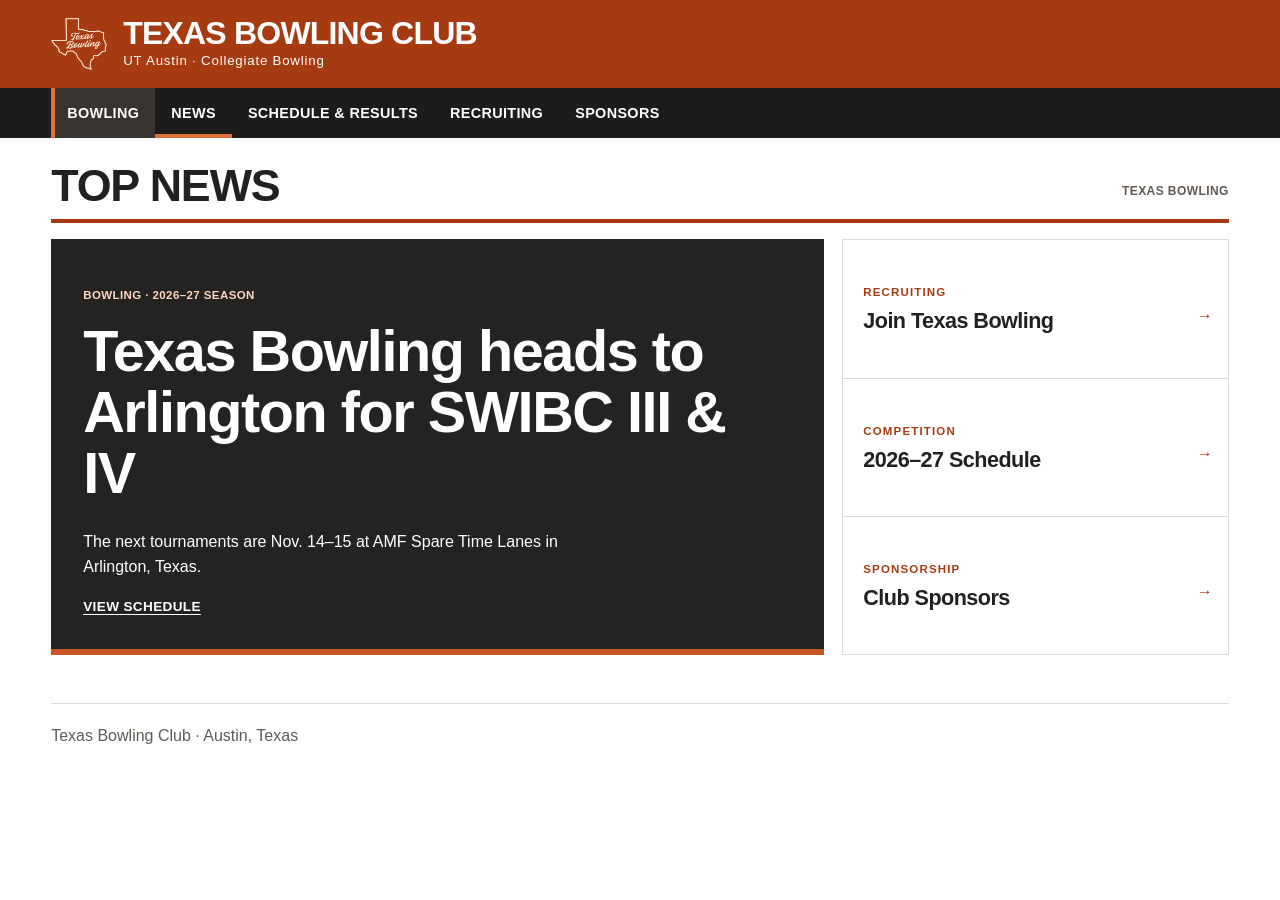
==== news.html @ fc5d1754 "Add files via upload" ====
<!doctype html>
<html lang="en">
<meta charset="utf-8">
<meta name="viewport" content="width=device-width,initial-scale=1">
<title>News | Texas Bowling Club</title>
<meta name="description" content="Meet the Texas Bowling Club at UT Austin and follow its first collegiate season.">
<link rel="stylesheet" href="athletics.css">
<header class="masthead"><div class="shell brand"><img src="logo-mark.webp" alt=""><div><strong>Texas Bowling Club</strong><span>UT Austin · Collegiate Bowling</span></div></div></header>
<div class="nav-band"><nav class="shell" aria-label="Main"><a class="sport" href="index.html">Bowling</a><a href="news.html" aria-current="page">News</a><a href="schedule.html">Schedule &amp; Results</a><a href="recruiting.html">Recruiting</a><a href="sponsors.html">Sponsors</a></nav></div>
<main class="shell content">
<section id="news" aria-labelledby="news-title"><div class="section-title"><h1 id="news-title">Top News</h1><span>Texas Bowling</span></div>
<div class="news-grid"><article class="feature"><p class="eyebrow">Bowling · 2026–27 Season</p><h2>Texas Bowling heads to Arlington for SWIBC III &amp; IV</h2><p>The next tournaments are Nov. 14–15 at AMF Spare Time Lanes in Arlington, Texas.</p><a href="schedule.html">View Schedule</a></article>
<aside class="updates" aria-label="Club updates"><a href="recruiting.html"><small>RECRUITING</small><b>Join Texas Bowling</b><span>→</span></a><a href="schedule.html"><small>COMPETITION</small><b>2026–27 Schedule</b><span>→</span></a><a href="sponsors.html"><small>SPONSORSHIP</small><b>Club Sponsors</b><span>→</span></a></aside></div></section>
</main><footer class="shell">Texas Bowling Club · Austin, Texas</footer>
</html>
---- athletics.css ----
:root{--orange:#a63a11;--dark:#1d1c1b;--ink:#232120;--line:#dedbd8;--paper:#fff;--muted:#625a54}
*{box-sizing:border-box}
html{scroll-padding-top:1rem}
body{margin:0;background:var(--paper);color:var(--ink);font:1rem/1.5 Arial,Helvetica,sans-serif}
.shell{width:min(1280px,92%);margin:auto}
a{color:inherit;text-underline-offset:.25em}
a:focus-visible{outline:3px solid #2375ab;outline-offset:3px}
.masthead{background:var(--orange);color:white}
.brand{display:flex;align-items:center;gap:16px;padding:16px 0}
.brand img{width:56px;height:56px;object-fit:contain}
.brand strong,.brand span{display:block}
.brand strong,.sport,h1,h2,.section-title span,.scores>strong{font-weight:900;text-transform:uppercase}
.brand strong{font-size:clamp(1.2rem,3vw,2rem);line-height:1.1}
.brand span{font-size:.83rem;letter-spacing:.06em}
.nav-band{background:var(--dark);color:white}
.nav-band nav{display:flex;align-items:stretch;flex-wrap:wrap}
.nav-band a{padding:14px 16px;text-decoration:none;font-weight:700}
.nav-band a:hover,.nav-band a:focus-visible{background:#45413d}
.nav-band .sport{background:#393430;border-left:4px solid #dc713d;padding-left:12px}
.scoreboard{background:#f4f2ef;border-bottom:1px solid var(--line)}
.scores{display:grid;grid-template-columns:180px repeat(3,minmax(0,1fr))}
.scores>*{padding:14px 18px;border-left:1px solid var(--line)}
.scores>strong{display:flex;align-items:center;color:var(--orange)}
.scores a,.updates a{text-decoration:none}
.scores small,.scores b,.scores span,.updates small,.updates b{display:block}
small,.eyebrow{letter-spacing:.1em;font-size:.72rem;font-weight:800}
.scores span{color:var(--muted);font-size:.85rem}
.content{padding:24px 0 48px}
.section-title{display:flex;justify-content:space-between;align-items:center;gap:12px;border-bottom:4px solid var(--orange);margin-bottom:16px}
h1,h2{line-height:1.05;margin:0 0 10px}
.section-title span{color:var(--muted);font-size:.75rem;letter-spacing:.13em}
.news-grid{display:grid;grid-template-columns:2fr 1fr;gap:18px}
.feature{display:flex;flex-direction:column;align-items:flex-start;justify-content:flex-end;min-height:390px;padding:clamp(24px,5vw,64px);background:linear-gradient(120deg,#20201f 20%,#4d2d21 72%,#743618);color:white;border-bottom:6px solid #c85526}
.feature h2{font-size:clamp(3rem,8vw,7rem);letter-spacing:-.065em;line-height:.88}
.feature p{max-width:39ch}
.feature a{font-weight:800}
.eyebrow{text-transform:uppercase;color:#ffd6bf}
.updates{display:grid;grid-template-rows:repeat(3,1fr);border:1px solid var(--line)}
.updates a{position:relative;display:grid;align-content:center;gap:6px;padding:20px 42px 20px 20px}
.updates a+a{border-top:1px solid var(--line)}
.updates a:hover,.scores a:hover,.quicklinks a:hover{background:#f1eae4}
.updates small,.tag{color:var(--orange);font-weight:800;text-transform:uppercase;letter-spacing:.1em}
.updates b{font-size:clamp(1.1rem,2.2vw,1.55rem);line-height:1.15}
.updates span{position:absolute;right:15px;top:46%;color:var(--orange)}
.quicklinks,.grid{display:grid;grid-template-columns:repeat(3,minmax(0,1fr));gap:12px}
.quicklinks{margin:18px 0 34px}
.quicklinks a,.card{border:1px solid var(--line);padding:16px}
.quicklinks a{font-weight:800}
.panel{border-top:3px solid var(--orange);padding:24px 0}
.panel h2{font-size:clamp(1.6rem,4vw,2.6rem)}
.panel>p{max-width:75ch}
.card h3{margin:0}
footer{padding:20px 0;border-top:1px solid var(--line);color:var(--muted)}
@media(max-width:720px){.news-grid{grid-template-columns:1fr}.feature{min-height:300px}.scores{grid-template-columns:repeat(2,minmax(0,1fr))}.scores>strong{grid-column:1/-1;padding-bottom:0;border:0}.nav-band a{padding:10px}.quicklinks,.grid{grid-template-columns:1fr}}

.event{display:grid;grid-template-columns:minmax(125px,1fr) 3fr auto;gap:16px;align-items:center;border-bottom:1px solid var(--line);padding:16px 0}
.event h3,.event p{margin:0}
@media(max-width:520px){.event{grid-template-columns:1fr;gap:4px}}
.nav-band a[aria-current="page"]{box-shadow:inset 0 -4px #dc713d}
.schedule-group{margin-top:28px}
.schedule-group h2{font-size:clamp(1.25rem,3vw,1.75rem)}

/* Consistent athletics typography across the club pages. */
body{font-family:Arial,Helvetica,sans-serif;font-size:16px;line-height:1.55}
h1,h2,h3,.brand strong,.nav-band a,.updates b{
 font-family:"Arial Narrow","Helvetica Neue",Arial,sans-serif;
 font-stretch:condensed;
 font-weight:800;
 letter-spacing:-.025em;
}
h1{font-size:clamp(1.9rem,4vw,2.8rem)}
h2{font-size:clamp(1.5rem,3vw,2.2rem)}
h3{font-size:1.2rem;line-height:1.25}
.nav-band a{font-size:.9rem;letter-spacing:.025em;text-transform:uppercase}
.feature h2{font-size:clamp(2rem,4.5vw,3.8rem);line-height:1.06;letter-spacing:-.025em;text-transform:none;max-width:22ch}
.feature p{max-width:58ch;margin:16px 0}
.feature{padding:32px;min-height:360px;background:#252321}
.feature a,.quicklinks a{font-size:.85rem;text-transform:uppercase;letter-spacing:.025em}
small,.eyebrow,.tag,.section-title span{letter-spacing:.035em}
.updates b{font-size:1.35rem;line-height:1.2}
.panel>h1{margin-bottom:20px}
.card h3{font-size:1.1rem;text-transform:uppercase}
.event h3{font-size:1.15rem;letter-spacing:0}
.event p{font-size:.93rem;color:var(--muted)}
@media(max-width:720px){.feature{padding:24px;min-height:300px}}
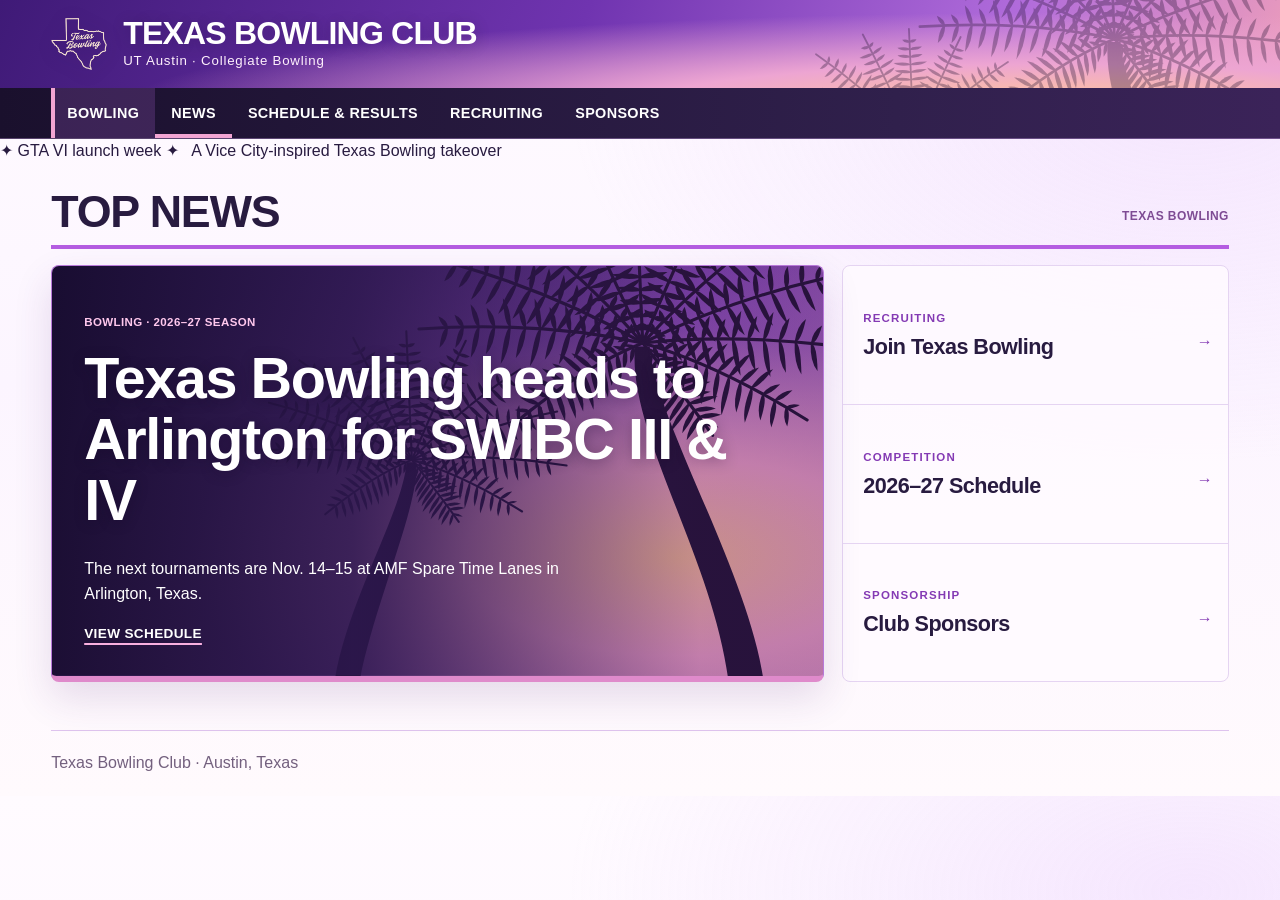
==== commit b5d0f1ef: "Apply GTA VI-inspired purple sunset theme across club website" ====
--- a/news.html
+++ b/news.html
@@ -5,8 +5,10 @@
 <title>News | Texas Bowling Club</title>
 <meta name="description" content="Meet the Texas Bowling Club at UT Austin and follow its first collegiate season.">
 <link rel="stylesheet" href="athletics.css">
+<link rel="stylesheet" href="gta6-theme.css">
 <header class="masthead"><div class="shell brand"><img src="logo-mark.webp" alt=""><div><strong>Texas Bowling Club</strong><span>UT Austin · Collegiate Bowling</span></div></div></header>
 <div class="nav-band"><nav class="shell" aria-label="Main"><a class="sport" href="index.html">Bowling</a><a href="news.html" aria-current="page">News</a><a href="schedule.html">Schedule &amp; Results</a><a href="recruiting.html">Recruiting</a><a href="sponsors.html">Sponsors</a></nav></div>
+<div class="launch-strip" role="note"><span>✦ GTA VI launch week ✦</span> &nbsp; A Vice City-inspired Texas Bowling takeover</div>
 <main class="shell content">
 <section id="news" aria-labelledby="news-title"><div class="section-title"><h1 id="news-title">Top News</h1><span>Texas Bowling</span></div>
 <div class="news-grid"><article class="feature"><p class="eyebrow">Bowling · 2026–27 Season</p><h2>Texas Bowling heads to Arlington for SWIBC III &amp; IV</h2><p>The next tournaments are Nov. 14–15 at AMF Spare Time Lanes in Arlington, Texas.</p><a href="schedule.html">View Schedule</a></article>
--- a/gta6-theme.css
+++ b/gta6-theme.css
@@ -0,0 +1,194 @@
+/*
+ * TEXAS BOWLING CLUB — GTA VI LAUNCH-WEEK THEME
+ * Self-contained, reversible CSS override for athletics.css.
+ * Inspired by a tropical violet-pink sunset; original palm silhouettes.
+ *
+ * INSTALL: Add this AFTER athletics.css in <head> on each HTML page:
+ *   <link rel="stylesheet" href="gta6-theme.css">
+ *
+ * UNINSTALL: Remove that <link> tag; your original design returns.
+ * No JavaScript, external images, or third-party assets required.
+ */
+
+:root {
+  /* Override colors used by the existing athletics.css file */
+  --orange: #8c44d9;
+  --dark: #201334;
+  --ink: #281b40;
+  --line: #e5d4f2;
+  --paper: #fffafd;
+  --muted: #675a78;
+
+  /* Theme accents */
+  --vice-violet: #672bb5;
+  --vice-purple: #9b5ae6;
+  --vice-orchid: #c586ef;
+  --vice-pink: #f2a5d3;
+  --vice-peach: #ffc093;
+  --vice-night: #1b1032;
+  --palm-art: url("data:image/svg+xml,%3Csvg%20xmlns%3D%22http%3A%2F%2Fwww.w3.org%2F2000%2Fsvg%22%20viewBox%3D%220%200%201200%20650%22%20aria-hidden%3D%22true%22%3E%0A%3Cpath%20d%3D%22M1054.0%20678.0%20C1043.0%20485.0%20905.0%20295.0%20917.0%20165.0%20L938.0%20165.0%20C945.0%20276.0%201100.0%20520.0%201104.0%20678.0%20Z%22%20fill%3D%22%2321102f%22%2F%3E%3Cpath%20d%3D%22M928.0%20160.0%20Q780.8%20128.4%20608.0%20140.0%22%20stroke%3D%22%2321102f%22%20stroke-width%3D%224.5%22%20stroke-linecap%3D%22round%22%20fill%3D%22none%22%2F%3E%3Cpath%20d%3D%22M908.0%20155.9%20Q905.4%20168.3%20892.8%20172.0%20Q899.2%20154.2%20908.0%20155.9%20Z%22%20fill%3D%22%2321102f%22%2F%3E%3Cpath%20d%3D%22M908.0%20155.9%20Q908.7%20151.2%20897.6%20146.9%20Q899.2%20154.2%20908.0%20155.9%20Z%22%20fill%3D%22%2321102f%22%2F%3E%3Cpath%20d%3D%22M887.7%20152.2%20Q884.4%20169.9%20871.5%20176.4%20Q878.9%20150.7%20887.7%20152.2%20Z%22%20fill%3D%22%2321102f%22%2F%3E%3Cpath%20d%3D%22M887.7%20152.2%20Q889.1%20142.2%20878.4%20135.7%20Q878.9%20150.7%20887.7%20152.2%20Z%22%20fill%3D%22%2321102f%22%2F%3E%3Cpath%20d%3D%22M867.3%20149.0%20Q863.2%20173.2%20849.9%20183.1%20Q858.4%20147.6%20867.3%20149.0%20Z%22%20fill%3D%22%2321102f%22%2F%3E%3Cpath%20d%3D%22M867.3%20149.0%20Q869.3%20132.4%20858.9%20123.0%20Q858.4%20147.6%20867.3%20149.0%20Z%22%20fill%3D%22%2321102f%22%2F%3E%3Cpath%20d%3D%22M846.6%20146.1%20Q842.8%20171.6%20829.5%20182.3%20Q837.6%20144.9%20846.6%20146.1%20Z%22%20fill%3D%22%2321102f%22%2F%3E%3Cpath%20d%3D%22M846.6%20146.1%20Q848.4%20128.3%20837.8%20118.5%20Q837.6%20144.9%20846.6%20146.1%20Z%22%20fill%3D%22%2321102f%22%2F%3E%3Cpath%20d%3D%22M825.6%20143.6%20Q821.5%20176.2%20808.1%20190.5%20Q816.7%20142.6%20825.6%20143.6%20Z%22%20fill%3D%22%2321102f%22%2F%3E%3Cpath%20d%3D%22M825.6%20143.6%20Q827.8%20118.7%20817.3%20105.9%20Q816.7%20142.6%20825.6%20143.6%20Z%22%20fill%3D%22%2321102f%22%2F%3E%3Cpath%20d%3D%22M804.4%20141.5%20Q801.2%20171.0%20788.1%20184.0%20Q795.5%20140.7%20804.4%20141.5%20Z%22%20fill%3D%22%2321102f%22%2F%3E%3Cpath%20d%3D%22M804.4%20141.5%20Q805.7%20119.8%20794.9%20108.7%20Q795.5%20140.7%20804.4%20141.5%20Z%22%20fill%3D%22%2321102f%22%2F%3E%3Cpath%20d%3D%22M783.0%20139.8%20Q779.7%20176.5%20766.7%20193.1%20Q774.1%20139.1%20783.0%20139.8%20Z%22%20fill%3D%22%2321102f%22%2F%3E%3Cpath%20d%3D%22M783.0%20139.8%20Q784.3%20110.9%20773.4%2096.6%20Q774.1%20139.1%20783.0%20139.8%20Z%22%20fill%3D%22%2321102f%22%2F%3E%3Cpath%20d%3D%22M761.4%20138.5%20Q759.1%20168.2%20746.5%20181.8%20Q752.4%20138.0%20761.4%20138.5%20Z%22%20fill%3D%22%2321102f%22%2F%3E%3Cpath%20d%3D%22M761.4%20138.5%20Q761.7%20116.6%20750.3%20105.8%20Q752.4%20138.0%20761.4%20138.5%20Z%22%20fill%3D%22%2321102f%22%2F%3E%3Cpath%20d%3D%22M739.5%20137.5%20Q737.5%20173.4%20725.0%20190.1%20Q730.5%20137.2%20739.5%20137.5%20Z%22%20fill%3D%22%2321102f%22%2F%3E%3Cpath%20d%3D%22M739.5%20137.5%20Q739.6%20109.6%20728.1%2096.2%20Q730.5%20137.2%20739.5%20137.5%20Z%22%20fill%3D%22%2321102f%22%2F%3E%3Cpath%20d%3D%22M717.4%20137.0%20Q716.1%20163.6%20703.9%20176.1%20Q708.4%20136.9%20717.4%20137.0%20Z%22%20fill%3D%22%2321102f%22%2F%3E%3Cpath%20d%3D%22M717.4%20137.0%20Q716.7%20118.4%20704.9%20109.6%20Q708.4%20136.9%20717.4%20137.0%20Z%22%20fill%3D%22%2321102f%22%2F%3E%3Cpath%20d%3D%22M695.0%20136.9%20Q694.1%20166.8%20682.2%20181.1%20Q686.0%20136.9%20695.0%20136.9%20Z%22%20fill%3D%22%2321102f%22%2F%3E%3Cpath%20d%3D%22M695.0%20136.9%20Q694.0%20115.0%20681.9%20104.8%20Q686.0%20136.9%20695.0%20136.9%20Z%22%20fill%3D%22%2321102f%22%2F%3E%3Cpath%20d%3D%22M672.5%20137.2%20Q671.8%20157.3%20660.0%20167.2%20Q663.5%20137.3%20672.5%20137.2%20Z%22%20fill%3D%22%2321102f%22%2F%3E%3Cpath%20d%3D%22M672.5%20137.2%20Q671.1%20125.0%20659.0%20119.7%20Q663.5%20137.3%20672.5%20137.2%20Z%22%20fill%3D%22%2321102f%22%2F%3E%3Cpath%20d%3D%22M649.7%20137.8%20Q649.2%20157.1%20637.5%20166.7%20Q640.7%20138.2%20649.7%20137.8%20Z%22%20fill%3D%22%2321102f%22%2F%3E%3Cpath%20d%3D%22M649.7%20137.8%20Q648.1%20126.6%20635.8%20121.9%20Q640.7%20138.2%20649.7%20137.8%20Z%22%20fill%3D%22%2321102f%22%2F%3E%3Cpath%20d%3D%22M928.0%20160.0%20Q787.7%2079.4%20623.0%2038.0%22%20stroke%3D%22%2321102f%22%20stroke-width%3D%224.5%22%20stroke-linecap%3D%22round%22%20fill%3D%22none%22%2F%3E%3Cpath%20d%3D%22M908.9%20149.3%20Q904.4%20159.5%20892.1%20158.9%20Q901.0%20145.0%20908.9%20149.3%20Z%22%20fill%3D%22%2321102f%22%2F%3E%3Cpath%20d%3D%22M908.9%20149.3%20Q911.7%20146.1%20903.0%20139.2%20Q901.0%20145.0%20908.9%20149.3%20Z%22%20fill%3D%22%2321102f%22%2F%3E%3Cpath%20d%3D%22M889.6%20138.9%20Q881.4%20156.5%20867.3%20159.6%20Q881.7%20134.8%20889.6%20138.9%20Z%22%20fill%3D%22%2321102f%22%2F%3E%3Cpath%20d%3D%22M889.6%20138.9%20Q896.1%20128.4%20889.0%20118.2%20Q881.7%20134.8%20889.6%20138.9%20Z%22%20fill%3D%22%2321102f%22%2F%3E%3Cpath%20d%3D%22M870.1%20128.9%20Q861.1%20148.7%20846.6%20153.0%20Q862.1%20124.9%20870.1%20128.9%20Z%22%20fill%3D%22%2321102f%22%2F%3E%3Cpath%20d%3D%22M870.1%20128.9%20Q877.3%20116.3%20870.4%20105.3%20Q862.1%20124.9%20870.1%20128.9%20Z%22%20fill%3D%22%2321102f%22%2F%3E%3Cpath%20d%3D%22M850.4%20119.3%20Q838.8%20145.4%20822.9%20152.8%20Q842.3%20115.4%20850.4%20119.3%20Z%22%20fill%3D%22%2321102f%22%2F%3E%3Cpath%20d%3D%22M850.4%20119.3%20Q860.2%20100.4%20854.4%2086.6%20Q842.3%20115.4%20850.4%20119.3%20Z%22%20fill%3D%22%2321102f%22%2F%3E%3Cpath%20d%3D%22M830.4%20110.0%20Q818.9%20136.9%20803.1%20144.9%20Q822.2%20106.3%20830.4%20110.0%20Z%22%20fill%3D%22%2321102f%22%2F%3E%3Cpath%20d%3D%22M830.4%20110.0%20Q840.1%2090.3%20834.1%2076.4%20Q822.2%20106.3%20830.4%20110.0%20Z%22%20fill%3D%22%2321102f%22%2F%3E%3Cpath%20d%3D%22M810.2%20101.1%20Q797.8%20131.5%20781.3%20141.4%20Q802.0%2097.5%20810.2%20101.1%20Z%22%20fill%3D%22%2321102f%22%2F%3E%3Cpath%20d%3D%22M810.2%20101.1%20Q820.9%2077.9%20815.3%2062.5%20Q802.0%2097.5%20810.2%20101.1%20Z%22%20fill%3D%22%2321102f%22%2F%3E%3Cpath%20d%3D%22M789.8%2092.5%20Q777.7%20123.5%20761.4%20133.8%20Q781.5%2089.1%20789.8%2092.5%20Z%22%20fill%3D%22%2321102f%22%2F%3E%3Cpath%20d%3D%22M789.8%2092.5%20Q800.1%2068.8%20794.2%2053.4%20Q781.5%2089.1%20789.8%2092.5%20Z%22%20fill%3D%22%2321102f%22%2F%3E%3Cpath%20d%3D%22M769.2%2084.3%20Q757.8%20115.0%20741.7%20125.3%20Q760.8%2081.1%20769.2%2084.3%20Z%22%20fill%3D%22%2321102f%22%2F%3E%3Cpath%20d%3D%22M769.2%2084.3%20Q778.7%2061.0%20772.4%2046.0%20Q760.8%2081.1%20769.2%2084.3%20Z%22%20fill%3D%22%2321102f%22%2F%3E%3Cpath%20d%3D%22M748.3%2076.5%20Q737.3%20107.7%20721.3%20118.5%20Q739.9%2073.4%20748.3%2076.5%20Z%22%20fill%3D%22%2321102f%22%2F%3E%3Cpath%20d%3D%22M748.3%2076.5%20Q757.5%2052.6%20751.0%2037.5%20Q739.9%2073.4%20748.3%2076.5%20Z%22%20fill%3D%22%2321102f%22%2F%3E%3Cpath%20d%3D%22M727.3%2069.0%20Q718.3%2096.0%20703.1%20105.0%20Q718.8%2066.1%20727.3%2069.0%20Z%22%20fill%3D%22%2321102f%22%2F%3E%3Cpath%20d%3D%22M727.3%2069.0%20Q734.4%2049.4%20726.8%2036.5%20Q718.8%2066.1%20727.3%2069.0%20Z%22%20fill%3D%22%2321102f%22%2F%3E%3Cpath%20d%3D%22M706.0%2061.9%20Q697.5%2088.8%20682.5%2098.1%20Q697.4%2059.1%20706.0%2061.9%20Z%22%20fill%3D%22%2321102f%22%2F%3E%3Cpath%20d%3D%22M706.0%2061.9%20Q712.6%2042.3%20704.7%2029.6%20Q697.4%2059.1%20706.0%2061.9%20Z%22%20fill%3D%22%2321102f%22%2F%3E%3Cpath%20d%3D%22M684.4%2055.1%20Q678.5%2075.1%20664.7%2081.2%20Q675.8%2052.5%20684.4%2055.1%20Z%22%20fill%3D%22%2321102f%22%2F%3E%3Cpath%20d%3D%22M684.4%2055.1%20Q688.5%2042.5%20679.3%2033.3%20Q675.8%2052.5%20684.4%2055.1%20Z%22%20fill%3D%22%2321102f%22%2F%3E%3Cpath%20d%3D%22M662.7%2048.7%20Q657.7%2066.6%20644.2%2072.0%20Q654.0%2046.2%20662.7%2048.7%20Z%22%20fill%3D%22%2321102f%22%2F%3E%3Cpath%20d%3D%22M662.7%2048.7%20Q665.8%2038.1%20656.2%2030.1%20Q654.0%2046.2%20662.7%2048.7%20Z%22%20fill%3D%22%2321102f%22%2F%3E%3Cpath%20d%3D%22M928.0%20160.0%20Q817.6%2036.2%20688.0%20-52.0%22%20stroke%3D%22%2321102f%22%20stroke-width%3D%224.5%22%20stroke-linecap%3D%22round%22%20fill%3D%22none%22%2F%3E%3Cpath%20d%3D%22M913.0%20143.4%20Q906.9%20151.7%20896.2%20147.3%20Q906.9%20136.8%20913.0%20143.4%20Z%22%20fill%3D%22%2321102f%22%2F%3E%3Cpath%20d%3D%22M913.0%20143.4%20Q917.8%20141.7%20912.2%20132.5%20Q906.9%20136.8%20913.0%20143.4%20Z%22%20fill%3D%22%2321102f%22%2F%3E%3Cpath%20d%3D%22M897.8%20127.2%20Q885.1%20141.9%20871.2%20140.5%20Q891.6%20120.7%20897.8%20127.2%20Z%22%20fill%3D%22%2321102f%22%2F%3E%3Cpath%20d%3D%22M897.8%20127.2%20Q909.1%20119.1%20906.5%20107.0%20Q891.6%20120.7%20897.8%20127.2%20Z%22%20fill%3D%22%2321102f%22%2F%3E%3Cpath%20d%3D%22M882.5%20111.3%20Q869.7%20126.4%20855.6%20125.4%20Q876.2%20104.9%20882.5%20111.3%20Z%22%20fill%3D%22%2321102f%22%2F%3E%3Cpath%20d%3D%22M882.5%20111.3%20Q893.8%20102.7%20891.1%2090.6%20Q876.2%20104.9%20882.5%20111.3%20Z%22%20fill%3D%22%2321102f%22%2F%3E%3Cpath%20d%3D%22M866.9%2095.7%20Q847.4%20118.0%20830.1%20120.5%20Q860.5%2089.4%20866.9%2095.7%20Z%22%20fill%3D%22%2321102f%22%2F%3E%3Cpath%20d%3D%22M866.9%2095.7%20Q885.0%2080.0%20885.3%2064.6%20Q860.5%2089.4%20866.9%2095.7%20Z%22%20fill%3D%22%2321102f%22%2F%3E%3Cpath%20d%3D%22M851.2%2080.4%20Q834.5%20100.5%20818.3%20102.1%20Q844.7%2074.2%20851.2%2080.4%20Z%22%20fill%3D%22%2321102f%22%2F%3E%3Cpath%20d%3D%22M851.2%2080.4%20Q866.5%2067.0%20865.3%2052.8%20Q844.7%2074.2%20851.2%2080.4%20Z%22%20fill%3D%22%2321102f%22%2F%3E%3Cpath%20d%3D%22M835.3%2065.5%20Q812.8%2092.4%20793.7%2097.3%20Q828.7%2059.4%20835.3%2065.5%20Z%22%20fill%3D%22%2321102f%22%2F%3E%3Cpath%20d%3D%22M835.3%2065.5%20Q856.4%2045.2%20857.9%2028.0%20Q828.7%2059.4%20835.3%2065.5%20Z%22%20fill%3D%22%2321102f%22%2F%3E%3Cpath%20d%3D%22M819.3%2050.9%20Q801.1%2073.7%20783.9%2076.9%20Q812.6%2044.9%20819.3%2050.9%20Z%22%20fill%3D%22%2321102f%22%2F%3E%3Cpath%20d%3D%22M819.3%2050.9%20Q836.0%2034.7%20835.3%2019.5%20Q812.6%2044.9%20819.3%2050.9%20Z%22%20fill%3D%22%2321102f%22%2F%3E%3Cpath%20d%3D%22M803.0%2036.6%20Q781.0%2064.5%20761.9%2070.2%20Q796.2%2030.7%20803.0%2036.6%20Z%22%20fill%3D%22%2321102f%22%2F%3E%3Cpath%20d%3D%22M803.0%2036.6%20Q823.5%2015.4%20824.5%20-2.1%20Q796.2%2030.7%20803.0%2036.6%20Z%22%20fill%3D%22%2321102f%22%2F%3E%3Cpath%20d%3D%22M786.6%2022.6%20Q769.3%2045.7%20752.3%2049.3%20Q779.7%2016.8%20786.6%2022.6%20Z%22%20fill%3D%22%2321102f%22%2F%3E%3Cpath%20d%3D%22M786.6%2022.6%20Q802.4%206.2%20801.0%20-8.8%20Q779.7%2016.8%20786.6%2022.6%20Z%22%20fill%3D%22%2321102f%22%2F%3E%3Cpath%20d%3D%22M770.0%209.0%20Q751.7%2034.1%20734.0%2038.8%20Q763.0%203.3%20770.0%209.0%20Z%22%20fill%3D%22%2321102f%22%2F%3E%3Cpath%20d%3D%22M770.0%209.0%20Q786.9%20-9.4%20785.8%20-25.2%20Q763.0%203.3%20770.0%209.0%20Z%22%20fill%3D%22%2321102f%22%2F%3E%3Cpath%20d%3D%22M753.3%20-4.3%20Q739.2%2016.0%20723.6%2018.6%20Q746.2%20-9.9%20753.3%20-4.3%20Z%22%20fill%3D%22%2321102f%22%2F%3E%3Cpath%20d%3D%22M753.3%20-4.3%20Q765.8%20-17.9%20762.5%20-31.3%20Q746.2%20-9.9%20753.3%20-4.3%20Z%22%20fill%3D%22%2321102f%22%2F%3E%3Cpath%20d%3D%22M736.4%20-17.3%20Q723.9%201.5%20708.8%203.6%20Q729.2%20-22.8%20736.4%20-17.3%20Z%22%20fill%3D%22%2321102f%22%2F%3E%3Cpath%20d%3D%22M736.4%20-17.3%20Q747.2%20-29.4%20743.1%20-41.9%20Q729.2%20-22.8%20736.4%20-17.3%20Z%22%20fill%3D%22%2321102f%22%2F%3E%3Cpath%20d%3D%22M719.2%20-30.0%20Q710.7%20-15.9%20697.3%20-16.0%20Q712.0%20-35.3%20719.2%20-30.0%20Z%22%20fill%3D%22%2321102f%22%2F%3E%3Cpath%20d%3D%22M719.2%20-30.0%20Q726.2%20-37.3%20720.1%20-47.3%20Q712.0%20-35.3%20719.2%20-30.0%20Z%22%20fill%3D%22%2321102f%22%2F%3E%3Cpath%20d%3D%22M928.0%20160.0%20Q870.5%2029.2%20803.0%20-100.0%22%20stroke%3D%22%2321102f%22%20stroke-width%3D%224.5%22%20stroke-linecap%3D%22round%22%20fill%3D%22none%22%2F%3E%3Cpath%20d%3D%22M920.2%20142.3%20Q912.3%20148.8%20903.9%20141.4%20Q916.5%20134.1%20920.2%20142.3%20Z%22%20fill%3D%22%2321102f%22%2F%3E%3Cpath%20d%3D%22M920.2%20142.3%20Q927.3%20142.1%20925.9%20131.5%20Q916.5%20134.1%20920.2%20142.3%20Z%22%20fill%3D%22%2321102f%22%2F%3E%3Cpath%20d%3D%22M912.3%20124.7%20Q897.8%20134.1%20886.3%20128.1%20Q908.6%20116.5%20912.3%20124.7%20Z%22%20fill%3D%22%2321102f%22%2F%3E%3Cpath%20d%3D%22M912.3%20124.7%20Q925.9%20121.4%20927.6%20109.5%20Q908.6%20116.5%20912.3%20124.7%20Z%22%20fill%3D%22%2321102f%22%2F%3E%3Cpath%20d%3D%22M904.3%20107.0%20Q887.4%20117.7%20874.6%20112.3%20Q900.5%2098.9%20904.3%20107.0%20Z%22%20fill%3D%22%2321102f%22%2F%3E%3Cpath%20d%3D%22M904.3%20107.0%20Q920.4%20102.6%20923.2%2090.1%20Q900.5%2098.9%20904.3%20107.0%20Z%22%20fill%3D%22%2321102f%22%2F%3E%3Cpath%20d%3D%22M896.2%2089.4%20Q872.5%20103.3%20856.5%2099.4%20Q892.4%2081.2%20896.2%2089.4%20Z%22%20fill%3D%22%2321102f%22%2F%3E%3Cpath%20d%3D%22M896.2%2089.4%20Q919.0%2081.8%20925.0%2067.8%20Q892.4%2081.2%20896.2%2089.4%20Z%22%20fill%3D%22%2321102f%22%2F%3E%3Cpath%20d%3D%22M888.0%2071.8%20Q865.9%2085.0%20850.7%2080.9%20Q884.2%2063.7%20888.0%2071.8%20Z%22%20fill%3D%22%2321102f%22%2F%3E%3Cpath%20d%3D%22M888.0%2071.8%20Q909.2%2064.8%20914.4%2051.1%20Q884.2%2063.7%20888.0%2071.8%20Z%22%20fill%3D%22%2321102f%22%2F%3E%3Cpath%20d%3D%22M879.7%2054.2%20Q850.5%2070.9%20831.9%2068.5%20Q875.9%2046.1%20879.7%2054.2%20Z%22%20fill%3D%22%2321102f%22%2F%3E%3Cpath%20d%3D%22M879.7%2054.2%20Q908.1%2043.7%20916.5%2028.4%20Q875.9%2046.1%20879.7%2054.2%20Z%22%20fill%3D%22%2321102f%22%2F%3E%3Cpath%20d%3D%22M871.4%2036.6%20Q847.5%2050.9%20831.3%2047.4%20Q867.5%2028.5%20871.4%2036.6%20Z%22%20fill%3D%22%2321102f%22%2F%3E%3Cpath%20d%3D%22M871.4%2036.6%20Q894.4%2028.5%20900.2%2014.4%20Q867.5%2028.5%20871.4%2036.6%20Z%22%20fill%3D%22%2321102f%22%2F%3E%3Cpath%20d%3D%22M862.9%2019.1%20Q832.5%2036.7%20813.2%2034.7%20Q859.0%2011.0%20862.9%2019.1%20Z%22%20fill%3D%22%2321102f%22%2F%3E%3Cpath%20d%3D%22M862.9%2019.1%20Q892.4%207.7%20901.3%20-8.0%20Q859.0%2011.0%20862.9%2019.1%20Z%22%20fill%3D%22%2321102f%22%2F%3E%3Cpath%20d%3D%22M854.4%201.5%20Q831.9%2015.4%20816.3%2011.7%20Q850.4%20-6.6%20854.4%201.5%20Z%22%20fill%3D%22%2321102f%22%2F%3E%3Cpath%20d%3D%22M854.4%201.5%20Q876.0%20-6.2%20881.0%20-20.0%20Q850.4%20-6.6%20854.4%201.5%20Z%22%20fill%3D%22%2321102f%22%2F%3E%3Cpath%20d%3D%22M845.7%20-16.0%20Q818.8%200.2%20801.0%20-2.4%20Q841.7%20-24.1%20845.7%20-16.0%20Z%22%20fill%3D%22%2321102f%22%2F%3E%3Cpath%20d%3D%22M845.7%20-16.0%20Q871.8%20-26.1%20879.0%20-41.0%20Q841.7%20-24.1%20845.7%20-16.0%20Z%22%20fill%3D%22%2321102f%22%2F%3E%3Cpath%20d%3D%22M837.0%20-33.5%20Q818.9%20-21.6%20805.2%20-26.1%20Q833.0%20-41.6%20837.0%20-33.5%20Z%22%20fill%3D%22%2321102f%22%2F%3E%3Cpath%20d%3D%22M837.0%20-33.5%20Q854.3%20-39.3%20857.2%20-52.2%20Q833.0%20-41.6%20837.0%20-33.5%20Z%22%20fill%3D%22%2321102f%22%2F%3E%3Cpath%20d%3D%22M828.2%20-51.1%20Q808.9%20-38.4%20794.7%20-42.6%20Q824.1%20-59.1%20828.2%20-51.1%20Z%22%20fill%3D%22%2321102f%22%2F%3E%3Cpath%20d%3D%22M828.2%20-51.1%20Q846.5%20-57.5%20849.9%20-70.7%20Q824.1%20-59.1%20828.2%20-51.1%20Z%22%20fill%3D%22%2321102f%22%2F%3E%3Cpath%20d%3D%22M819.3%20-68.5%20Q808.3%20-60.1%20797.9%20-66.2%20Q815.2%20-76.6%20819.3%20-68.5%20Z%22%20fill%3D%22%2321102f%22%2F%3E%3Cpath%20d%3D%22M819.3%20-68.5%20Q829.3%20-70.8%20828.8%20-82.0%20Q815.2%20-76.6%20819.3%20-68.5%20Z%22%20fill%3D%22%2321102f%22%2F%3E%3Cpath%20d%3D%22M928.0%20160.0%20Q922.5%2022.5%20916.0%20-114.0%22%20stroke%3D%22%2321102f%22%20stroke-width%3D%224.5%22%20stroke-linecap%3D%22round%22%20fill%3D%22none%22%2F%3E%3Cpath%20d%3D%22M927.2%20141.4%20Q917.9%20144.8%20913.1%20135.0%20Q926.9%20132.4%20927.2%20141.4%20Z%22%20fill%3D%22%2321102f%22%2F%3E%3Cpath%20d%3D%22M927.2%20141.4%20Q936.5%20144.0%20940.4%20133.9%20Q926.9%20132.4%20927.2%20141.4%20Z%22%20fill%3D%22%2321102f%22%2F%3E%3Cpath%20d%3D%22M926.5%20122.9%20Q912.9%20126.4%20906.1%20116.7%20Q926.1%20113.9%20926.5%20122.9%20Z%22%20fill%3D%22%2321102f%22%2F%3E%3Cpath%20d%3D%22M926.5%20122.9%20Q940.0%20125.3%20945.8%20115.0%20Q926.1%20113.9%20926.5%20122.9%20Z%22%20fill%3D%22%2321102f%22%2F%3E%3Cpath%20d%3D%22M925.7%20104.3%20Q905.0%20108.2%20894.8%2098.6%20Q925.3%2095.3%20925.7%20104.3%20Z%22%20fill%3D%22%2321102f%22%2F%3E%3Cpath%20d%3D%22M925.7%20104.3%20Q946.3%20106.4%20955.6%2096.0%20Q925.3%2095.3%20925.7%20104.3%20Z%22%20fill%3D%22%2321102f%22%2F%3E%3Cpath%20d%3D%22M924.9%2085.7%20Q902.3%2089.7%20891.1%2080.2%20Q924.6%2076.7%20924.9%2085.7%20Z%22%20fill%3D%22%2321102f%22%2F%3E%3Cpath%20d%3D%22M924.9%2085.7%20Q947.5%2087.8%20957.7%2077.4%20Q924.6%2076.7%20924.9%2085.7%20Z%22%20fill%3D%22%2321102f%22%2F%3E%3Cpath%20d%3D%22M924.2%2067.2%20Q897.0%2071.4%20883.7%2061.9%20Q923.8%2058.2%20924.2%2067.2%20Z%22%20fill%3D%22%2321102f%22%2F%3E%3Cpath%20d%3D%22M924.2%2067.2%20Q951.2%2069.0%20963.5%2058.5%20Q923.8%2058.2%20924.2%2067.2%20Z%22%20fill%3D%22%2321102f%22%2F%3E%3Cpath%20d%3D%22M923.4%2048.7%20Q894.8%2052.9%20880.8%2043.5%20Q923.0%2039.7%20923.4%2048.7%20Z%22%20fill%3D%22%2321102f%22%2F%3E%3Cpath%20d%3D%22M923.4%2048.7%20Q951.9%2050.4%20964.8%2039.9%20Q923.0%2039.7%20923.4%2048.7%20Z%22%20fill%3D%22%2321102f%22%2F%3E%3Cpath%20d%3D%22M922.6%2030.1%20Q893.5%2034.4%20879.3%2025.0%20Q922.2%2021.2%20922.6%2030.1%20Z%22%20fill%3D%22%2321102f%22%2F%3E%3Cpath%20d%3D%22M922.6%2030.1%20Q951.5%2031.9%20964.7%2021.3%20Q922.2%2021.2%20922.6%2030.1%20Z%22%20fill%3D%22%2321102f%22%2F%3E%3Cpath%20d%3D%22M921.8%2011.6%20Q891.2%2016.0%20876.3%206.6%20Q921.4%202.6%20921.8%2011.6%20Z%22%20fill%3D%22%2321102f%22%2F%3E%3Cpath%20d%3D%22M921.8%2011.6%20Q952.2%2013.3%20966.0%202.7%20Q921.4%202.6%20921.8%2011.6%20Z%22%20fill%3D%22%2321102f%22%2F%3E%3Cpath%20d%3D%22M920.9%20-6.9%20Q894.2%20-2.7%20881.1%20-12.1%20Q920.5%20-15.9%20920.9%20-6.9%20Z%22%20fill%3D%22%2321102f%22%2F%3E%3Cpath%20d%3D%22M920.9%20-6.9%20Q947.6%20-5.1%20959.7%20-15.6%20Q920.5%20-15.9%20920.9%20-6.9%20Z%22%20fill%3D%22%2321102f%22%2F%3E%3Cpath%20d%3D%22M920.1%20-25.4%20Q892.1%20-21.1%20878.5%20-30.5%20Q919.7%20-34.4%20920.1%20-25.4%20Z%22%20fill%3D%22%2321102f%22%2F%3E%3Cpath%20d%3D%22M920.1%20-25.4%20Q948.0%20-23.6%20960.6%20-34.2%20Q919.7%20-34.4%20920.1%20-25.4%20Z%22%20fill%3D%22%2321102f%22%2F%3E%3Cpath%20d%3D%22M919.3%20-43.8%20Q898.4%20-39.9%20888.0%20-49.4%20Q918.9%20-52.8%20919.3%20-43.8%20Z%22%20fill%3D%22%2321102f%22%2F%3E%3Cpath%20d%3D%22M919.3%20-43.8%20Q940.1%20-41.8%20949.3%20-52.2%20Q918.9%20-52.8%20919.3%20-43.8%20Z%22%20fill%3D%22%2321102f%22%2F%3E%3Cpath%20d%3D%22M918.4%20-62.3%20Q897.9%20-58.4%20887.7%20-67.9%20Q918.0%20-71.3%20918.4%20-62.3%20Z%22%20fill%3D%22%2321102f%22%2F%3E%3Cpath%20d%3D%22M918.4%20-62.3%20Q938.9%20-60.3%20948.0%20-70.7%20Q918.0%20-71.3%20918.4%20-62.3%20Z%22%20fill%3D%22%2321102f%22%2F%3E%3Cpath%20d%3D%22M917.6%20-80.8%20Q905.6%20-77.2%20899.4%20-87.0%20Q917.1%20-89.8%20917.6%20-80.8%20Z%22%20fill%3D%22%2321102f%22%2F%3E%3Cpath%20d%3D%22M917.6%20-80.8%20Q929.5%20-78.3%20934.5%20-88.6%20Q917.1%20-89.8%20917.6%20-80.8%20Z%22%20fill%3D%22%2321102f%22%2F%3E%3Cpath%20d%3D%22M928.0%20160.0%20Q980.9%2032.1%201043.0%20-94.0%22%20stroke%3D%22%2321102f%22%20stroke-width%3D%224.5%22%20stroke-linecap%3D%22round%22%20fill%3D%22none%22%2F%3E%3Cpath%20d%3D%22M935.2%20142.7%20Q926.7%20142.1%20927.1%20131.2%20Q938.7%20134.4%20935.2%20142.7%20Z%22%20fill%3D%22%2321102f%22%2F%3E%3Cpath%20d%3D%22M935.2%20142.7%20Q944.5%20149.5%20953.3%20142.2%20Q938.7%20134.4%20935.2%20142.7%20Z%22%20fill%3D%22%2321102f%22%2F%3E%3Cpath%20d%3D%22M942.5%20125.5%20Q931.2%20123.6%20930.5%20112.2%20Q946.0%20117.2%20942.5%20125.5%20Z%22%20fill%3D%22%2321102f%22%2F%3E%3Cpath%20d%3D%22M942.5%20125.5%20Q954.5%20133.5%20964.6%20126.7%20Q946.0%20117.2%20942.5%20125.5%20Z%22%20fill%3D%22%2321102f%22%2F%3E%3Cpath%20d%3D%22M949.8%20108.2%20Q929.8%20102.5%20925.0%2089.4%20Q953.4%2099.9%20949.8%20108.2%20Z%22%20fill%3D%22%2321102f%22%2F%3E%3Cpath%20d%3D%22M949.8%20108.2%20Q970.6%20120.0%20984.9%20115.1%20Q953.4%2099.9%20949.8%20108.2%20Z%22%20fill%3D%22%2321102f%22%2F%3E%3Cpath%20d%3D%22M957.3%2091.0%20Q938.8%2085.9%20934.8%2073.0%20Q960.9%2082.7%20957.3%2091.0%20Z%22%20fill%3D%22%2321102f%22%2F%3E%3Cpath%20d%3D%22M957.3%2091.0%20Q976.5%20102.3%20990.1%2097.1%20Q960.9%2082.7%20957.3%2091.0%20Z%22%20fill%3D%22%2321102f%22%2F%3E%3Cpath%20d%3D%22M964.8%2073.8%20Q937.8%2064.8%20929.8%2050.2%20Q968.4%2065.5%20964.8%2073.8%20Z%22%20fill%3D%22%2321102f%22%2F%3E%3Cpath%20d%3D%22M964.8%2073.8%20Q992.5%2088.9%201010.2%2085.6%20Q968.4%2065.5%20964.8%2073.8%20Z%22%20fill%3D%22%2321102f%22%2F%3E%3Cpath%20d%3D%22M972.4%2056.6%20Q949.7%2049.4%20943.6%2035.5%20Q976.1%2048.4%20972.4%2056.6%20Z%22%20fill%3D%22%2321102f%22%2F%3E%3Cpath%20d%3D%22M972.4%2056.6%20Q996.0%2070.0%201011.7%2065.9%20Q976.1%2048.4%20972.4%2056.6%20Z%22%20fill%3D%22%2321102f%22%2F%3E%3Cpath%20d%3D%22M980.1%2039.4%20Q950.8%2029.1%20941.7%2013.9%20Q983.8%2031.2%20980.1%2039.4%20Z%22%20fill%3D%22%2321102f%22%2F%3E%3Cpath%20d%3D%22M980.1%2039.4%20Q1010.2%2055.9%201029.2%2053.3%20Q983.8%2031.2%20980.1%2039.4%20Z%22%20fill%3D%22%2321102f%22%2F%3E%3Cpath%20d%3D%22M987.9%2022.2%20Q963.9%2014.2%20957.4%200.1%20Q991.6%2014.1%20987.9%2022.2%20Z%22%20fill%3D%22%2321102f%22%2F%3E%3Cpath%20d%3D%22M987.9%2022.2%20Q1012.7%2036.5%201029.2%2032.8%20Q991.6%2014.1%20987.9%2022.2%20Z%22%20fill%3D%22%2321102f%22%2F%3E%3Cpath%20d%3D%22M995.7%205.1%20Q968.6%20-4.5%20960.6%20-19.4%20Q999.5%20-3.1%20995.7%205.1%20Z%22%20fill%3D%22%2321102f%22%2F%3E%3Cpath%20d%3D%22M995.7%205.1%20Q1023.8%2020.9%201041.8%2018.0%20Q999.5%20-3.1%20995.7%205.1%20Z%22%20fill%3D%22%2321102f%22%2F%3E%3Cpath%20d%3D%22M1003.7%20-12.0%20Q981.8%20-19.3%20976.4%20-33.1%20Q1007.5%20-20.2%201003.7%20-12.0%20Z%22%20fill%3D%22%2321102f%22%2F%3E%3Cpath%20d%3D%22M1003.7%20-12.0%20Q1026.4%201.5%201041.9%20-2.5%20Q1007.5%20-20.2%201003.7%20-12.0%20Z%22%20fill%3D%22%2321102f%22%2F%3E%3Cpath%20d%3D%22M1011.7%20-29.1%20Q990.7%20-36.2%20985.7%20-49.8%20Q1015.6%20-37.3%201011.7%20-29.1%20Z%22%20fill%3D%22%2321102f%22%2F%3E%3Cpath%20d%3D%22M1011.7%20-29.1%20Q1033.6%20-15.9%201048.9%20-20.0%20Q1015.6%20-37.3%201011.7%20-29.1%20Z%22%20fill%3D%22%2321102f%22%2F%3E%3Cpath%20d%3D%22M1019.8%20-46.2%20Q1003.8%20-51.0%201001.2%20-63.5%20Q1023.7%20-54.4%201019.8%20-46.2%20Z%22%20fill%3D%22%2321102f%22%2F%3E%3Cpath%20d%3D%22M1019.8%20-46.2%20Q1036.7%20-35.3%201049.7%20-40.4%20Q1023.7%20-54.4%201019.8%20-46.2%20Z%22%20fill%3D%22%2321102f%22%2F%3E%3Cpath%20d%3D%22M1028.0%20-63.3%20Q1016.3%20-66.1%201015.8%20-77.6%20Q1031.9%20-71.4%201028.0%20-63.3%20Z%22%20fill%3D%22%2321102f%22%2F%3E%3Cpath%20d%3D%22M1028.0%20-63.3%20Q1040.6%20-54.3%201051.6%20-60.4%20Q1031.9%20-71.4%201028.0%20-63.3%20Z%22%20fill%3D%22%2321102f%22%2F%3E%3Cpath%20d%3D%22M928.0%20160.0%20Q1034.3%2045.4%201159.0%20-33.0%22%20stroke%3D%22%2321102f%22%20stroke-width%3D%224.5%22%20stroke-linecap%3D%22round%22%20fill%3D%22none%22%2F%3E%3Cpath%20d%3D%22M942.4%20144.7%20Q936.6%20141.7%20941.9%20132.1%20Q948.7%20138.2%20942.4%20144.7%20Z%22%20fill%3D%22%2321102f%22%2F%3E%3Cpath%20d%3D%22M942.4%20144.7%20Q949.6%20154.2%20961.0%20150.4%20Q948.7%20138.2%20942.4%20144.7%20Z%22%20fill%3D%22%2321102f%22%2F%3E%3Cpath%20d%3D%22M957.1%20129.7%20Q948.1%20123.4%20952.1%20112.4%20Q963.4%20123.3%20957.1%20129.7%20Z%22%20fill%3D%22%2321102f%22%2F%3E%3Cpath%20d%3D%22M957.1%20129.7%20Q967.4%20142.5%20980.3%20140.5%20Q963.4%20123.3%20957.1%20129.7%20Z%22%20fill%3D%22%2321102f%22%2F%3E%3Cpath%20d%3D%22M971.8%20115.0%20Q957.7%20103.1%20959.3%2089.5%20Q978.3%20108.7%20971.8%20115.0%20Z%22%20fill%3D%22%2321102f%22%2F%3E%3Cpath%20d%3D%22M971.8%20115.0%20Q987.4%20133.6%201003.0%20134.3%20Q978.3%20108.7%20971.8%20115.0%20Z%22%20fill%3D%22%2321102f%22%2F%3E%3Cpath%20d%3D%22M986.8%20100.7%20Q973.0%2088.6%20974.9%2075.1%20Q993.3%2094.5%20986.8%20100.7%20Z%22%20fill%3D%22%2321102f%22%2F%3E%3Cpath%20d%3D%22M986.8%20100.7%20Q1002.0%20119.4%201017.6%20120.4%20Q993.3%2094.5%20986.8%20100.7%20Z%22%20fill%3D%22%2321102f%22%2F%3E%3Cpath%20d%3D%22M1001.9%2086.7%20Q982.7%2068.1%20982.2%2051.7%20Q1008.6%2080.6%201001.9%2086.7%20Z%22%20fill%3D%22%2321102f%22%2F%3E%3Cpath%20d%3D%22M1001.9%2086.7%20Q1022.6%20111.9%201040.8%20116.1%20Q1008.6%2080.6%201001.9%2086.7%20Z%22%20fill%3D%22%2321102f%22%2F%3E%3Cpath%20d%3D%22M1017.2%2073.0%20Q1001.4%2057.5%201002.6%2042.7%20Q1024.0%2067.1%201017.2%2073.0%20Z%22%20fill%3D%22%2321102f%22%2F%3E%3Cpath%20d%3D%22M1017.2%2073.0%20Q1034.5%2095.2%201051.3%2098.2%20Q1024.0%2067.1%201017.2%2073.0%20Z%22%20fill%3D%22%2321102f%22%2F%3E%3Cpath%20d%3D%22M1032.7%2059.7%20Q1011.8%2037.6%201010.8%2019.8%20Q1039.5%2053.9%201032.7%2059.7%20Z%22%20fill%3D%22%2321102f%22%2F%3E%3Cpath%20d%3D%22M1032.7%2059.7%20Q1055.0%2088.5%201074.3%2094.7%20Q1039.5%2053.9%201032.7%2059.7%20Z%22%20fill%3D%22%2321102f%22%2F%3E%3Cpath%20d%3D%22M1048.3%2046.7%20Q1032.9%2030.3%201034.6%2015.4%20Q1055.2%2041.0%201048.3%2046.7%20Z%22%20fill%3D%22%2321102f%22%2F%3E%3Cpath%20d%3D%22M1048.3%2046.7%20Q1065.2%2069.8%201082.1%2073.5%20Q1055.2%2041.0%201048.3%2046.7%20Z%22%20fill%3D%22%2321102f%22%2F%3E%3Cpath%20d%3D%22M1064.1%2034.0%20Q1045.0%2012.2%201045.1%20-5.1%20Q1071.1%2028.4%201064.1%2034.0%20Z%22%20fill%3D%22%2321102f%22%2F%3E%3Cpath%20d%3D%22M1064.1%2034.0%20Q1084.7%2062.6%201103.5%2069.0%20Q1071.1%2028.4%201064.1%2034.0%20Z%22%20fill%3D%22%2321102f%22%2F%3E%3Cpath%20d%3D%22M1080.0%2021.6%20Q1067.2%207.0%201070.3%20-6.7%20Q1087.2%2016.2%201080.0%2021.6%20Z%22%20fill%3D%22%2321102f%22%2F%3E%3Cpath%20d%3D%22M1080.0%2021.6%20Q1094.5%2043.0%201110.5%2046.2%20Q1087.2%2016.2%201080.0%2021.6%20Z%22%20fill%3D%22%2321102f%22%2F%3E%3Cpath%20d%3D%22M1096.2%209.6%20Q1081.7%20-7.8%201084.3%20-22.7%20Q1103.4%204.3%201096.2%209.6%20Z%22%20fill%3D%22%2321102f%22%2F%3E%3Cpath%20d%3D%22M1096.2%209.6%20Q1112.2%2033.9%201129.1%2038.6%20Q1103.4%204.3%201096.2%209.6%20Z%22%20fill%3D%22%2321102f%22%2F%3E%3Cpath%20d%3D%22M1112.5%20-2.1%20Q1103.9%20-12.0%201109.3%20-23.2%20Q1119.8%20-7.2%201112.5%20-2.1%20Z%22%20fill%3D%22%2321102f%22%2F%3E%3Cpath%20d%3D%22M1112.5%20-2.1%20Q1122.7%2014.7%201136.9%2016.1%20Q1119.8%20-7.2%201112.5%20-2.1%20Z%22%20fill%3D%22%2321102f%22%2F%3E%3Cpath%20d%3D%22M1128.9%20-13.4%20Q1121.4%20-22.4%201127.3%20-33.0%20Q1136.4%20-18.4%201128.9%20-13.4%20Z%22%20fill%3D%22%2321102f%22%2F%3E%3Cpath%20d%3D%22M1128.9%20-13.4%20Q1138.2%202.5%201152.1%203.6%20Q1136.4%20-18.4%201128.9%20-13.4%20Z%22%20fill%3D%22%2321102f%22%2F%3E%3Cpath%20d%3D%22M928.0%20160.0%20Q1070.6%2088.6%201238.0%2057.0%22%20stroke%3D%22%2321102f%22%20stroke-width%3D%224.5%22%20stroke-linecap%3D%22round%22%20fill%3D%22none%22%2F%3E%3Cpath%20d%3D%22M947.4%20150.5%20Q944.9%20147.0%20954.1%20140.4%20Q955.5%20146.7%20947.4%20150.5%20Z%22%20fill%3D%22%2321102f%22%2F%3E%3Cpath%20d%3D%22M947.4%20150.5%20Q951.7%20161.2%20964.1%20161.4%20Q955.5%20146.7%20947.4%20150.5%20Z%22%20fill%3D%22%2321102f%22%2F%3E%3Cpath%20d%3D%22M967.0%20141.4%20Q961.6%20131.0%20969.5%20121.4%20Q975.2%20137.7%20967.0%20141.4%20Z%22%20fill%3D%22%2321102f%22%2F%3E%3Cpath%20d%3D%22M967.0%20141.4%20Q974.3%20159.0%20988.2%20162.7%20Q975.2%20137.7%20967.0%20141.4%20Z%22%20fill%3D%22%2321102f%22%2F%3E%3Cpath%20d%3D%22M986.8%20132.7%20Q980.3%20119.0%20987.9%20108.1%20Q995.1%20129.1%20986.8%20132.7%20Z%22%20fill%3D%22%2321102f%22%2F%3E%3Cpath%20d%3D%22M986.8%20132.7%20Q995.2%20153.6%201009.7%20159.0%20Q995.1%20129.1%20986.8%20132.7%20Z%22%20fill%3D%22%2321102f%22%2F%3E%3Cpath%20d%3D%22M1006.9%20124.3%20Q998.8%20105.6%201005.6%2092.6%20Q1015.2%20120.9%201006.9%20124.3%20Z%22%20fill%3D%22%2321102f%22%2F%3E%3Cpath%20d%3D%22M1006.9%20124.3%20Q1016.9%20150.2%201032.3%20158.2%20Q1015.2%20120.9%201006.9%20124.3%20Z%22%20fill%3D%22%2321102f%22%2F%3E%3Cpath%20d%3D%22M1027.2%20116.3%20Q1018.6%2095.1%201025.3%2081.1%20Q1035.6%20113.1%201027.2%20116.3%20Z%22%20fill%3D%22%2321102f%22%2F%3E%3Cpath%20d%3D%22M1027.2%20116.3%20Q1037.6%20144.7%201053.3%20154.1%20Q1035.6%20113.1%201027.2%20116.3%20Z%22%20fill%3D%22%2321102f%22%2F%3E%3Cpath%20d%3D%22M1047.7%20108.6%20Q1039.1%2085.9%201045.9%2071.3%20Q1056.2%20105.6%201047.7%20108.6%20Z%22%20fill%3D%22%2321102f%22%2F%3E%3Cpath%20d%3D%22M1047.7%20108.6%20Q1058.2%20138.7%201074.0%20149.1%20Q1056.2%20105.6%201047.7%20108.6%20Z%22%20fill%3D%22%2321102f%22%2F%3E%3Cpath%20d%3D%22M1068.4%20101.3%20Q1059.5%2076.0%201066.2%2060.5%20Q1077.0%2098.4%201068.4%20101.3%20Z%22%20fill%3D%22%2321102f%22%2F%3E%3Cpath%20d%3D%22M1068.4%20101.3%20Q1079.3%20134.0%201095.3%20145.8%20Q1077.0%2098.4%201068.4%20101.3%20Z%22%20fill%3D%22%2321102f%22%2F%3E%3Cpath%20d%3D%22M1089.4%2094.4%20Q1081.9%2071.6%201089.3%2057.4%20Q1098.0%2091.7%201089.4%2094.4%20Z%22%20fill%3D%22%2321102f%22%2F%3E%3Cpath%20d%3D%22M1089.4%2094.4%20Q1098.8%20124.6%201114.3%20135.5%20Q1098.0%2091.7%201089.4%2094.4%20Z%22%20fill%3D%22%2321102f%22%2F%3E%3Cpath%20d%3D%22M1110.6%2087.9%20Q1102.9%2062.5%201110.3%2047.4%20Q1119.2%2085.3%201110.6%2087.9%20Z%22%20fill%3D%22%2321102f%22%2F%3E%3Cpath%20d%3D%22M1110.6%2087.9%20Q1120.3%20120.6%201135.8%20132.8%20Q1119.2%2085.3%201110.6%2087.9%20Z%22%20fill%3D%22%2321102f%22%2F%3E%3Cpath%20d%3D%22M1132.0%2081.7%20Q1126.6%2062.5%201135.1%2050.4%20Q1140.7%2079.2%201132.0%2081.7%20Z%22%20fill%3D%22%2321102f%22%2F%3E%3Cpath%20d%3D%22M1132.0%2081.7%20Q1139.4%20108.3%201154.0%20117.9%20Q1140.7%2079.2%201132.0%2081.7%20Z%22%20fill%3D%22%2321102f%22%2F%3E%3Cpath%20d%3D%22M1153.7%2075.8%20Q1148.3%2055.2%201157.0%2042.8%20Q1162.4%2073.6%201153.7%2075.8%20Z%22%20fill%3D%22%2321102f%22%2F%3E%3Cpath%20d%3D%22M1153.7%2075.8%20Q1161.0%20103.9%201175.5%20114.4%20Q1162.4%2073.6%201153.7%2075.8%20Z%22%20fill%3D%22%2321102f%22%2F%3E%3Cpath%20d%3D%22M1175.5%2070.4%20Q1172.7%2058.0%201182.5%2049.7%20Q1184.3%2068.3%201175.5%2070.4%20Z%22%20fill%3D%22%2321102f%22%2F%3E%3Cpath%20d%3D%22M1175.5%2070.4%20Q1180.4%2090.2%201193.9%2097.0%20Q1184.3%2068.3%201175.5%2070.4%20Z%22%20fill%3D%22%2321102f%22%2F%3E%3Cpath%20d%3D%22M1197.6%2065.3%20Q1195.4%2054.3%201205.5%2046.8%20Q1206.4%2063.3%201197.6%2065.3%20Z%22%20fill%3D%22%2321102f%22%2F%3E%3Cpath%20d%3D%22M1197.6%2065.3%20Q1201.9%2083.8%201215.1%2090.1%20Q1206.4%2063.3%201197.6%2065.3%20Z%22%20fill%3D%22%2321102f%22%2F%3E%3Cpath%20d%3D%22M928.0%20160.0%20Q1079.8%20143.8%201258.0%20172.0%22%20stroke%3D%22%2321102f%22%20stroke-width%3D%224.5%22%20stroke-linecap%3D%22round%22%20fill%3D%22none%22%2F%3E%3Cpath%20d%3D%22M948.6%20158.0%20Q949.0%20154.6%20960.7%20152.1%20Q957.6%20157.2%20948.6%20158.0%20Z%22%20fill%3D%22%2321102f%22%2F%3E%3Cpath%20d%3D%22M948.6%20158.0%20Q950.3%20169.3%20962.5%20173.7%20Q957.6%20157.2%20948.6%20158.0%20Z%22%20fill%3D%22%2321102f%22%2F%3E%3Cpath%20d%3D%22M969.5%20156.4%20Q969.4%20143.9%20980.9%20137.3%20Q978.5%20155.8%20969.5%20156.4%20Z%22%20fill%3D%22%2321102f%22%2F%3E%3Cpath%20d%3D%22M969.5%20156.4%20Q971.6%20176.9%20984.1%20185.8%20Q978.5%20155.8%20969.5%20156.4%20Z%22%20fill%3D%22%2321102f%22%2F%3E%3Cpath%20d%3D%22M990.6%20155.2%20Q990.8%20142.2%201002.5%20135.6%20Q999.6%20154.8%20990.6%20155.2%20Z%22%20fill%3D%22%2321102f%22%2F%3E%3Cpath%20d%3D%22M990.6%20155.2%20Q992.4%20176.2%201004.8%20185.7%20Q999.6%20154.8%20990.6%20155.2%20Z%22%20fill%3D%22%2321102f%22%2F%3E%3Cpath%20d%3D%22M1012.0%20154.5%20Q1012.3%20132.0%201023.9%20121.2%20Q1021.0%20154.2%201012.0%20154.5%20Z%22%20fill%3D%22%2321102f%22%2F%3E%3Cpath%20d%3D%22M1012.0%20154.5%20Q1013.7%20184.9%201026.0%20199.0%20Q1021.0%20154.2%201012.0%20154.5%20Z%22%20fill%3D%22%2321102f%22%2F%3E%3Cpath%20d%3D%22M1033.6%20154.1%20Q1034.4%20134.5%201046.3%20125.3%20Q1042.6%20154.0%201033.6%20154.1%20Z%22%20fill%3D%22%2321102f%22%2F%3E%3Cpath%20d%3D%22M1033.6%20154.1%20Q1034.8%20181.7%201046.8%20194.7%20Q1042.6%20154.0%201033.6%20154.1%20Z%22%20fill%3D%22%2321102f%22%2F%3E%3Cpath%20d%3D%22M1055.4%20154.1%20Q1056.8%20126.6%201068.9%20113.9%20Q1064.4%20154.2%201055.4%20154.1%20Z%22%20fill%3D%22%2321102f%22%2F%3E%3Cpath%20d%3D%22M1055.4%20154.1%20Q1056.1%20189.7%201067.9%20206.7%20Q1064.4%20154.2%201055.4%20154.1%20Z%22%20fill%3D%22%2321102f%22%2F%3E%3Cpath%20d%3D%22M1077.5%20154.6%20Q1079.3%20131.7%201091.7%20121.4%20Q1086.5%20154.9%201077.5%20154.6%20Z%22%20fill%3D%22%2321102f%22%2F%3E%3Cpath%20d%3D%22M1077.5%20154.6%20Q1077.7%20185.5%201089.3%20200.5%20Q1086.5%20154.9%201077.5%20154.6%20Z%22%20fill%3D%22%2321102f%22%2F%3E%3Cpath%20d%3D%22M1099.8%20155.4%20Q1102.3%20127.9%201115.0%20115.6%20Q1108.8%20155.9%201099.8%20155.4%20Z%22%20fill%3D%22%2321102f%22%2F%3E%3Cpath%20d%3D%22M1099.8%20155.4%20Q1099.3%20191.1%201110.6%20208.5%20Q1108.8%20155.9%201099.8%20155.4%20Z%22%20fill%3D%22%2321102f%22%2F%3E%3Cpath%20d%3D%22M1122.4%20156.7%20Q1125.1%20134.2%201137.9%20124.4%20Q1131.4%20157.3%201122.4%20156.7%20Z%22%20fill%3D%22%2321102f%22%2F%3E%3Cpath%20d%3D%22M1122.4%20156.7%20Q1121.7%20187.4%201132.8%20202.7%20Q1131.4%20157.3%201122.4%20156.7%20Z%22%20fill%3D%22%2321102f%22%2F%3E%3Cpath%20d%3D%22M1145.2%20158.4%20Q1148.4%20135.4%201161.4%20125.7%20Q1154.2%20159.1%201145.2%20158.4%20Z%22%20fill%3D%22%2321102f%22%2F%3E%3Cpath%20d%3D%22M1145.2%20158.4%20Q1144.0%20189.5%201154.9%20205.2%20Q1154.2%20159.1%201145.2%20158.4%20Z%22%20fill%3D%22%2321102f%22%2F%3E%3Cpath%20d%3D%22M1168.2%20160.4%20Q1171.4%20142.3%201184.4%20135.0%20Q1177.2%20161.3%201168.2%20160.4%20Z%22%20fill%3D%22%2321102f%22%2F%3E%3Cpath%20d%3D%22M1168.2%20160.4%20Q1167.0%20186.8%201178.0%20200.4%20Q1177.2%20161.3%201168.2%20160.4%20Z%22%20fill%3D%22%2321102f%22%2F%3E%3Cpath%20d%3D%22M1191.5%20162.9%20Q1194.6%20148.4%201207.6%20143.1%20Q1200.5%20163.9%201191.5%20162.9%20Z%22%20fill%3D%22%2321102f%22%2F%3E%3Cpath%20d%3D%22M1191.5%20162.9%20Q1190.4%20185.6%201201.3%20197.7%20Q1200.5%20163.9%201191.5%20162.9%20Z%22%20fill%3D%22%2321102f%22%2F%3E%3Cpath%20d%3D%22M1215.0%20165.8%20Q1217.8%20156.3%201230.5%20153.5%20Q1224.0%20167.0%201215.0%20165.8%20Z%22%20fill%3D%22%2321102f%22%2F%3E%3Cpath%20d%3D%22M1215.0%20165.8%20Q1214.3%20183.5%201225.3%20193.4%20Q1224.0%20167.0%201215.0%20165.8%20Z%22%20fill%3D%22%2321102f%22%2F%3E%3Cpath%20d%3D%22M928.0%20160.0%20Q1036.1%20190.8%201163.0%20270.0%22%20stroke%3D%22%2321102f%22%20stroke-width%3D%224.5%22%20stroke-linecap%3D%22round%22%20fill%3D%22none%22%2F%3E%3Cpath%20d%3D%22M942.7%20164.4%20Q946.0%20161.1%20958.6%20163.1%20Q951.3%20167.1%20942.7%20164.4%20Z%22%20fill%3D%22%2321102f%22%2F%3E%3Cpath%20d%3D%22M942.7%20164.4%20Q941.3%20176.2%20951.6%20185.4%20Q951.3%20167.1%20942.7%20164.4%20Z%22%20fill%3D%22%2321102f%22%2F%3E%3Cpath%20d%3D%22M957.6%20169.2%20Q963.6%20158.5%20977.3%20157.3%20Q966.1%20172.1%20957.6%20169.2%20Z%22%20fill%3D%22%2321102f%22%2F%3E%3Cpath%20d%3D%22M957.6%20169.2%20Q953.4%20188.6%20962.4%20201.5%20Q966.1%20172.1%20957.6%20169.2%20Z%22%20fill%3D%22%2321102f%22%2F%3E%3Cpath%20d%3D%22M972.6%20174.5%20Q979.5%20162.3%20993.6%20160.6%20Q981.1%20177.5%20972.6%20174.5%20Z%22%20fill%3D%22%2321102f%22%2F%3E%3Cpath%20d%3D%22M972.6%20174.5%20Q967.5%20195.3%20976.0%20209.2%20Q981.1%20177.5%20972.6%20174.5%20Z%22%20fill%3D%22%2321102f%22%2F%3E%3Cpath%20d%3D%22M987.8%20180.2%20Q998.2%20160.1%201013.9%20154.9%20Q996.2%20183.4%20987.8%20180.2%20Z%22%20fill%3D%22%2321102f%22%2F%3E%3Cpath%20d%3D%22M987.8%20180.2%20Q979.3%20209.0%20986.0%20226.9%20Q996.2%20183.4%20987.8%20180.2%20Z%22%20fill%3D%22%2321102f%22%2F%3E%3Cpath%20d%3D%22M1003.2%20186.3%20Q1013.0%20169.1%201028.3%20165.5%20Q1011.5%20189.8%201003.2%20186.3%20Z%22%20fill%3D%22%2321102f%22%2F%3E%3Cpath%20d%3D%22M1003.2%20186.3%20Q995.2%20212.3%201002.1%20229.0%20Q1011.5%20189.8%201003.2%20186.3%20Z%22%20fill%3D%22%2321102f%22%2F%3E%3Cpath%20d%3D%22M1018.7%20192.9%20Q1032.6%20167.7%201049.6%20160.6%20Q1027.0%20196.5%201018.7%20192.9%20Z%22%20fill%3D%22%2321102f%22%2F%3E%3Cpath%20d%3D%22M1018.7%20192.9%20Q1006.8%20226.9%201011.7%20247.7%20Q1027.0%20196.5%201018.7%20192.9%20Z%22%20fill%3D%22%2321102f%22%2F%3E%3Cpath%20d%3D%22M1034.5%20200.0%20Q1046.1%20181.1%201062.0%20177.1%20Q1042.6%20203.7%201034.5%20200.0%20Z%22%20fill%3D%22%2321102f%22%2F%3E%3Cpath%20d%3D%22M1034.5%20200.0%20Q1024.7%20227.7%201030.6%20245.6%20Q1042.6%20203.7%201034.5%20200.0%20Z%22%20fill%3D%22%2321102f%22%2F%3E%3Cpath%20d%3D%22M1050.4%20207.4%20Q1065.8%20181.8%201083.4%20174.8%20Q1058.5%20211.3%201050.4%20207.4%20Z%22%20fill%3D%22%2321102f%22%2F%3E%3Cpath%20d%3D%22M1050.4%20207.4%20Q1036.8%20242.0%201040.7%20263.4%20Q1058.5%20211.3%201050.4%20207.4%20Z%22%20fill%3D%22%2321102f%22%2F%3E%3Cpath%20d%3D%22M1066.4%20215.4%20Q1078.3%20197.9%201094.3%20195.0%20Q1074.5%20219.4%201066.4%20215.4%20Z%22%20fill%3D%22%2321102f%22%2F%3E%3Cpath%20d%3D%22M1066.4%20215.4%20Q1056.3%20241.7%201061.8%20259.4%20Q1074.5%20219.4%201066.4%20215.4%20Z%22%20fill%3D%22%2321102f%22%2F%3E%3Cpath%20d%3D%22M1082.7%20223.7%20Q1097.3%20202.1%201114.3%20197.4%20Q1090.6%20227.9%201082.7%20223.7%20Z%22%20fill%3D%22%2321102f%22%2F%3E%3Cpath%20d%3D%22M1082.7%20223.7%20Q1069.8%20254.3%201074.0%20274.1%20Q1090.6%20227.9%201082.7%20223.7%20Z%22%20fill%3D%22%2321102f%22%2F%3E%3Cpath%20d%3D%22M1099.1%20232.5%20Q1109.6%20219.4%201124.6%20218.9%20Q1107.0%20236.8%201099.1%20232.5%20Z%22%20fill%3D%22%2321102f%22%2F%3E%3Cpath%20d%3D%22M1099.1%20232.5%20Q1090.3%20254.6%201096.3%20270.6%20Q1107.0%20236.8%201099.1%20232.5%20Z%22%20fill%3D%22%2321102f%22%2F%3E%3Cpath%20d%3D%22M1115.7%20241.8%20Q1126.8%20228.2%201142.1%20227.6%20Q1123.5%20246.2%201115.7%20241.8%20Z%22%20fill%3D%22%2321102f%22%2F%3E%3Cpath%20d%3D%22M1115.7%20241.8%20Q1106.3%20264.3%201111.9%20280.8%20Q1123.5%20246.2%201115.7%20241.8%20Z%22%20fill%3D%22%2321102f%22%2F%3E%3Cpath%20d%3D%22M1132.4%20251.5%20Q1139.4%20245.6%201152.6%20248.7%20Q1140.2%20256.0%201132.4%20251.5%20Z%22%20fill%3D%22%2321102f%22%2F%3E%3Cpath%20d%3D%22M1132.4%20251.5%20Q1127.2%20266.4%201134.6%20279.3%20Q1140.2%20256.0%201132.4%20251.5%20Z%22%20fill%3D%22%2321102f%22%2F%3E%3Cpath%20d%3D%22M928.0%20160.0%20Q974.0%20217.4%201028.0%20292.0%22%20stroke%3D%22%2321102f%22%20stroke-width%3D%224.5%22%20stroke-linecap%3D%22round%22%20fill%3D%22none%22%2F%3E%3Cpath%20d%3D%22M934.3%20167.8%20Q941.9%20167.0%20952.7%20175.8%20Q939.9%20174.9%20934.3%20167.8%20Z%22%20fill%3D%22%2321102f%22%2F%3E%3Cpath%20d%3D%22M934.3%20167.8%20Q927.8%20178.2%20932.0%20192.3%20Q939.9%20174.9%20934.3%20167.8%20Z%22%20fill%3D%22%2321102f%22%2F%3E%3Cpath%20d%3D%22M940.6%20175.8%20Q952.2%20171.9%20964.8%20179.3%20Q946.2%20182.9%20940.6%20175.8%20Z%22%20fill%3D%22%2321102f%22%2F%3E%3Cpath%20d%3D%22M940.6%20175.8%20Q930.2%20189.3%20932.4%20204.8%20Q946.2%20182.9%20940.6%20175.8%20Z%22%20fill%3D%22%2321102f%22%2F%3E%3Cpath%20d%3D%22M947.0%20184.0%20Q963.3%20176.5%20978.1%20182.1%20Q952.5%20191.1%20947.0%20184.0%20Z%22%20fill%3D%22%2321102f%22%2F%3E%3Cpath%20d%3D%22M947.0%20184.0%20Q931.9%20201.1%20931.9%20218.3%20Q952.5%20191.1%20947.0%20184.0%20Z%22%20fill%3D%22%2321102f%22%2F%3E%3Cpath%20d%3D%22M953.4%20192.3%20Q972.7%20182.6%20988.8%20187.3%20Q959.0%20199.4%20953.4%20192.3%20Z%22%20fill%3D%22%2321102f%22%2F%3E%3Cpath%20d%3D%22M953.4%20192.3%20Q935.5%20211.5%20934.1%20229.8%20Q959.0%20199.4%20953.4%20192.3%20Z%22%20fill%3D%22%2321102f%22%2F%3E%3Cpath%20d%3D%22M960.0%20200.7%20Q981.3%20189.6%20998.4%20193.6%20Q965.5%20207.9%20960.0%20200.7%20Z%22%20fill%3D%22%2321102f%22%2F%3E%3Cpath%20d%3D%22M960.0%20200.7%20Q939.9%20221.5%20937.5%20240.5%20Q965.5%20207.9%20960.0%20200.7%20Z%22%20fill%3D%22%2321102f%22%2F%3E%3Cpath%20d%3D%22M966.6%20209.3%20Q990.8%20196.1%201009.1%20199.2%20Q972.1%20216.5%20966.6%20209.3%20Z%22%20fill%3D%22%2321102f%22%2F%3E%3Cpath%20d%3D%22M966.6%20209.3%20Q943.7%20232.2%20939.9%20252.2%20Q972.1%20216.5%20966.6%20209.3%20Z%22%20fill%3D%22%2321102f%22%2F%3E%3Cpath%20d%3D%22M973.3%20218.1%20Q996.2%20206.0%201013.9%20209.6%20Q978.7%20225.3%20973.3%20218.1%20Z%22%20fill%3D%22%2321102f%22%2F%3E%3Cpath%20d%3D%22M973.3%20218.1%20Q951.6%20239.8%20948.4%20259.3%20Q978.7%20225.3%20973.3%20218.1%20Z%22%20fill%3D%22%2321102f%22%2F%3E%3Cpath%20d%3D%22M980.1%20227.1%20Q1005.9%20212.8%201025.0%20215.5%20Q985.5%20234.2%20980.1%20227.1%20Z%22%20fill%3D%22%2321102f%22%2F%3E%3Cpath%20d%3D%22M980.1%20227.1%20Q955.5%20250.9%20950.8%20271.4%20Q985.5%20234.2%20980.1%20227.1%20Z%22%20fill%3D%22%2321102f%22%2F%3E%3Cpath%20d%3D%22M986.9%20236.2%20Q1008.2%20225.5%201025.1%20229.8%20Q992.3%20243.4%20986.9%20236.2%20Z%22%20fill%3D%22%2321102f%22%2F%3E%3Cpath%20d%3D%22M986.9%20236.2%20Q966.8%20256.4%20964.3%20275.3%20Q992.3%20243.4%20986.9%20236.2%20Z%22%20fill%3D%22%2321102f%22%2F%3E%3Cpath%20d%3D%22M993.8%20245.4%20Q1017.4%20233.1%201035.4%20236.6%20Q999.2%20252.6%20993.8%20245.4%20Z%22%20fill%3D%22%2321102f%22%2F%3E%3Cpath%20d%3D%22M993.8%20245.4%20Q971.4%20267.3%20967.7%20287.0%20Q999.2%20252.6%20993.8%20245.4%20Z%22%20fill%3D%22%2321102f%22%2F%3E%3Cpath%20d%3D%22M1000.8%20254.8%20Q1017.7%20247.5%201032.5%20253.5%20Q1006.2%20262.0%201000.8%20254.8%20Z%22%20fill%3D%22%2321102f%22%2F%3E%3Cpath%20d%3D%22M1000.8%20254.8%20Q985.1%20271.7%20984.5%20289.0%20Q1006.2%20262.0%201000.8%20254.8%20Z%22%20fill%3D%22%2321102f%22%2F%3E%3Cpath%20d%3D%22M1007.9%20264.4%20Q1025.3%20256.8%201040.3%20262.6%20Q1013.2%20271.6%201007.9%20264.4%20Z%22%20fill%3D%22%2321102f%22%2F%3E%3Cpath%20d%3D%22M1007.9%20264.4%20Q991.6%20281.6%20990.8%20299.1%20Q1013.2%20271.6%201007.9%20264.4%20Z%22%20fill%3D%22%2321102f%22%2F%3E%3Cpath%20d%3D%22M1015.0%20274.1%20Q1025.0%20272.0%201036.6%20280.4%20Q1020.3%20281.4%201015.0%20274.1%20Z%22%20fill%3D%22%2321102f%22%2F%3E%3Cpath%20d%3D%22M1015.0%20274.1%20Q1006.1%20285.8%201008.7%20300.8%20Q1020.3%20281.4%201015.0%20274.1%20Z%22%20fill%3D%22%2321102f%22%2F%3E%3Cpath%20d%3D%22M928.0%20160.0%20Q842.9%20193.7%20743.0%20276.0%22%20stroke%3D%22%2321102f%22%20stroke-width%3D%224.5%22%20stroke-linecap%3D%22round%22%20fill%3D%22none%22%2F%3E%3Cpath%20d%3D%22M916.4%20164.8%20Q919.3%20178.1%20910.1%20189.0%20Q908.2%20168.3%20916.4%20164.8%20Z%22%20fill%3D%22%2321102f%22%2F%3E%3Cpath%20d%3D%22M916.4%20164.8%20Q911.7%20160.3%20898.9%20162.8%20Q908.2%20168.3%20916.4%20164.8%20Z%22%20fill%3D%22%2321102f%22%2F%3E%3Cpath%20d%3D%22M904.7%20170.0%20Q909.1%20185.9%20900.8%20198.4%20Q896.6%20173.8%20904.7%20170.0%20Z%22%20fill%3D%22%2321102f%22%2F%3E%3Cpath%20d%3D%22M904.7%20170.0%20Q898.5%20162.9%20885.1%20164.5%20Q896.6%20173.8%20904.7%20170.0%20Z%22%20fill%3D%22%2321102f%22%2F%3E%3Cpath%20d%3D%22M892.9%20175.7%20Q901.7%20199.8%20895.6%20216.4%20Q884.8%20179.6%20892.9%20175.7%20Z%22%20fill%3D%22%2321102f%22%2F%3E%3Cpath%20d%3D%22M892.9%20175.7%20Q882.3%20160.4%20866.9%20158.4%20Q884.8%20179.6%20892.9%20175.7%20Z%22%20fill%3D%22%2321102f%22%2F%3E%3Cpath%20d%3D%22M880.9%20181.8%20Q889.7%20204.7%20883.7%20221.0%20Q873.0%20185.9%20880.9%20181.8%20Z%22%20fill%3D%22%2321102f%22%2F%3E%3Cpath%20d%3D%22M880.9%20181.8%20Q870.3%20167.7%20855.1%20166.6%20Q873.0%20185.9%20880.9%20181.8%20Z%22%20fill%3D%22%2321102f%22%2F%3E%3Cpath%20d%3D%22M868.8%20188.3%20Q882.2%20218.4%20878.4%20238.3%20Q860.9%20192.7%20868.8%20188.3%20Z%22%20fill%3D%22%2321102f%22%2F%3E%3Cpath%20d%3D%22M868.8%20188.3%20Q853.7%20167.2%20836.5%20162.9%20Q860.9%20192.7%20868.8%20188.3%20Z%22%20fill%3D%22%2321102f%22%2F%3E%3Cpath%20d%3D%22M856.6%20195.3%20Q868.9%20222.3%20864.7%20240.9%20Q848.8%20199.9%20856.6%20195.3%20Z%22%20fill%3D%22%2321102f%22%2F%3E%3Cpath%20d%3D%22M856.6%20195.3%20Q842.5%20177.3%20826.0%20174.8%20Q848.8%20199.9%20856.6%20195.3%20Z%22%20fill%3D%22%2321102f%22%2F%3E%3Cpath%20d%3D%22M844.2%20202.7%20Q860.0%20234.3%20857.6%20255.3%20Q836.5%20207.5%20844.2%20202.7%20Z%22%20fill%3D%22%2321102f%22%2F%3E%3Cpath%20d%3D%22M844.2%20202.7%20Q826.7%20180.2%20808.6%20175.8%20Q836.5%20207.5%20844.2%20202.7%20Z%22%20fill%3D%22%2321102f%22%2F%3E%3Cpath%20d%3D%22M831.7%20210.6%20Q845.9%20238.5%20842.9%20258.0%20Q824.1%20215.5%20831.7%20210.6%20Z%22%20fill%3D%22%2321102f%22%2F%3E%3Cpath%20d%3D%22M831.7%20210.6%20Q815.8%20191.8%20798.6%20189.3%20Q824.1%20215.5%20831.7%20210.6%20Z%22%20fill%3D%22%2321102f%22%2F%3E%3Cpath%20d%3D%22M819.0%20218.9%20Q834.6%20247.9%20832.4%20268.1%20Q811.6%20224.0%20819.0%20218.9%20Z%22%20fill%3D%22%2321102f%22%2F%3E%3Cpath%20d%3D%22M819.0%20218.9%20Q801.8%20199.1%20784.1%20196.3%20Q811.6%20224.0%20819.0%20218.9%20Z%22%20fill%3D%22%2321102f%22%2F%3E%3Cpath%20d%3D%22M806.2%20227.7%20Q820.1%20253.2%20817.1%20271.9%20Q798.9%20232.9%20806.2%20227.7%20Z%22%20fill%3D%22%2321102f%22%2F%3E%3Cpath%20d%3D%22M806.2%20227.7%20Q790.8%20211.4%20774.1%20210.4%20Q798.9%20232.9%20806.2%20227.7%20Z%22%20fill%3D%22%2321102f%22%2F%3E%3Cpath%20d%3D%22M793.3%20236.9%20Q806.0%20260.1%20802.6%20277.8%20Q786.0%20242.2%20793.3%20236.9%20Z%22%20fill%3D%22%2321102f%22%2F%3E%3Cpath%20d%3D%22M793.3%20236.9%20Q779.1%20223.0%20763.0%20223.3%20Q786.0%20242.2%20793.3%20236.9%20Z%22%20fill%3D%22%2321102f%22%2F%3E%3Cpath%20d%3D%22M780.3%20246.6%20Q790.9%20266.3%20786.7%20282.7%20Q773.1%20252.0%20780.3%20246.6%20Z%22%20fill%3D%22%2321102f%22%2F%3E%3Cpath%20d%3D%22M780.3%20246.6%20Q768.1%20236.0%20753.1%20238.1%20Q773.1%20252.0%20780.3%20246.6%20Z%22%20fill%3D%22%2321102f%22%2F%3E%3Cpath%20d%3D%22M767.1%20256.7%20Q774.3%20271.6%20768.6%20285.8%20Q760.0%20262.2%20767.1%20256.7%20Z%22%20fill%3D%22%2321102f%22%2F%3E%3Cpath%20d%3D%22M767.1%20256.7%20Q758.3%20251.1%20745.1%20255.6%20Q760.0%20262.2%20767.1%20256.7%20Z%22%20fill%3D%22%2321102f%22%2F%3E%0A%3Cpath%20d%3D%22M483.9%20703.0%20C476.6%20571.0%20582.6%20417.4%20590.6%20330.4%20L604.7%20330.4%20C609.4%20404.7%20514.7%20594.5%20517.4%20703.0%20Z%22%20fill%3D%22%2321102f%22%2F%3E%3Cpath%20d%3D%22M598.0%20327.0%20Q499.4%20305.8%20383.6%20313.6%22%20stroke%3D%22%2321102f%22%20stroke-width%3D%223.0%22%20stroke-linecap%3D%22round%22%20fill%3D%22none%22%2F%3E%3Cpath%20d%3D%22M584.6%20324.3%20Q582.8%20332.5%20574.4%20335.1%20Q578.7%20323.1%20584.6%20324.3%20Z%22%20fill%3D%22%2321102f%22%2F%3E%3Cpath%20d%3D%22M584.6%20324.3%20Q585.0%20321.1%20577.7%20318.2%20Q578.7%20323.1%20584.6%20324.3%20Z%22%20fill%3D%22%2321102f%22%2F%3E%3Cpath%20d%3D%22M571.0%20321.8%20Q568.8%20333.6%20560.1%20338.0%20Q565.1%20320.8%20571.0%20321.8%20Z%22%20fill%3D%22%2321102f%22%2F%3E%3Cpath%20d%3D%22M571.0%20321.8%20Q572.0%20315.1%20564.8%20310.7%20Q565.1%20320.8%20571.0%20321.8%20Z%22%20fill%3D%22%2321102f%22%2F%3E%3Cpath%20d%3D%22M557.3%20319.6%20Q554.6%20335.9%20545.7%20342.5%20Q551.3%20318.7%20557.3%20319.6%20Z%22%20fill%3D%22%2321102f%22%2F%3E%3Cpath%20d%3D%22M557.3%20319.6%20Q558.7%20308.5%20551.7%20302.2%20Q551.3%20318.7%20557.3%20319.6%20Z%22%20fill%3D%22%2321102f%22%2F%3E%3Cpath%20d%3D%22M543.4%20317.7%20Q540.9%20334.8%20532.0%20341.9%20Q537.5%20316.9%20543.4%20317.7%20Z%22%20fill%3D%22%2321102f%22%2F%3E%3Cpath%20d%3D%22M543.4%20317.7%20Q544.7%20305.7%20537.6%20299.2%20Q537.5%20316.9%20543.4%20317.7%20Z%22%20fill%3D%22%2321102f%22%2F%3E%3Cpath%20d%3D%22M529.4%20316.0%20Q526.6%20337.9%20517.7%20347.4%20Q523.4%20315.3%20529.4%20316.0%20Z%22%20fill%3D%22%2321102f%22%2F%3E%3Cpath%20d%3D%22M529.4%20316.0%20Q530.8%20299.3%20523.8%20290.7%20Q523.4%20315.3%20529.4%20316.0%20Z%22%20fill%3D%22%2321102f%22%2F%3E%3Cpath%20d%3D%22M515.2%20314.6%20Q513.0%20334.4%20504.3%20343.1%20Q509.2%20314.1%20515.2%20314.6%20Z%22%20fill%3D%22%2321102f%22%2F%3E%3Cpath%20d%3D%22M515.2%20314.6%20Q516.1%20300.1%20508.8%20292.6%20Q509.2%20314.1%20515.2%20314.6%20Z%22%20fill%3D%22%2321102f%22%2F%3E%3Cpath%20d%3D%22M500.9%20313.4%20Q498.7%20338.1%20489.9%20349.2%20Q494.9%20313.0%20500.9%20313.4%20Z%22%20fill%3D%22%2321102f%22%2F%3E%3Cpath%20d%3D%22M500.9%20313.4%20Q501.7%20294.1%20494.4%20284.5%20Q494.9%20313.0%20500.9%20313.4%20Z%22%20fill%3D%22%2321102f%22%2F%3E%3Cpath%20d%3D%22M486.4%20312.6%20Q484.8%20332.5%20476.4%20341.6%20Q480.3%20312.3%20486.4%20312.6%20Z%22%20fill%3D%22%2321102f%22%2F%3E%3Cpath%20d%3D%22M486.4%20312.6%20Q486.6%20297.9%20479.0%20290.7%20Q480.3%20312.3%20486.4%20312.6%20Z%22%20fill%3D%22%2321102f%22%2F%3E%3Cpath%20d%3D%22M471.7%20312.0%20Q470.3%20336.0%20462.0%20347.1%20Q465.7%20311.8%20471.7%20312.0%20Z%22%20fill%3D%22%2321102f%22%2F%3E%3Cpath%20d%3D%22M471.7%20312.0%20Q471.7%20293.2%20464.0%20284.2%20Q465.7%20311.8%20471.7%20312.0%20Z%22%20fill%3D%22%2321102f%22%2F%3E%3Cpath%20d%3D%22M456.9%20311.6%20Q456.0%20329.4%20447.9%20337.8%20Q450.9%20311.5%20456.9%20311.6%20Z%22%20fill%3D%22%2321102f%22%2F%3E%3Cpath%20d%3D%22M456.9%20311.6%20Q456.4%20299.1%20448.5%20293.2%20Q450.9%20311.5%20456.9%20311.6%20Z%22%20fill%3D%22%2321102f%22%2F%3E%3Cpath%20d%3D%22M441.9%20311.5%20Q441.3%20331.6%20433.3%20341.1%20Q435.9%20311.5%20441.9%20311.5%20Z%22%20fill%3D%22%2321102f%22%2F%3E%3Cpath%20d%3D%22M441.9%20311.5%20Q441.2%20296.8%20433.1%20290.0%20Q435.9%20311.5%20441.9%20311.5%20Z%22%20fill%3D%22%2321102f%22%2F%3E%3Cpath%20d%3D%22M426.8%20311.7%20Q426.3%20325.2%20418.4%20331.8%20Q420.8%20311.8%20426.8%20311.7%20Z%22%20fill%3D%22%2321102f%22%2F%3E%3Cpath%20d%3D%22M426.8%20311.7%20Q425.9%20303.6%20417.8%20300.0%20Q420.8%20311.8%20426.8%20311.7%20Z%22%20fill%3D%22%2321102f%22%2F%3E%3Cpath%20d%3D%22M411.5%20312.1%20Q411.2%20325.0%20403.4%20331.5%20Q405.5%20312.4%20411.5%20312.1%20Z%22%20fill%3D%22%2321102f%22%2F%3E%3Cpath%20d%3D%22M411.5%20312.1%20Q410.5%20304.7%20402.2%20301.5%20Q405.5%20312.4%20411.5%20312.1%20Z%22%20fill%3D%22%2321102f%22%2F%3E%3Cpath%20d%3D%22M598.0%20327.0%20Q504.0%20273.0%20393.6%20245.3%22%20stroke%3D%22%2321102f%22%20stroke-width%3D%223.0%22%20stroke-linecap%3D%22round%22%20fill%3D%22none%22%2F%3E%3Cpath%20d%3D%22M585.2%20319.8%20Q582.2%20326.7%20574.0%20326.3%20Q579.9%20316.9%20585.2%20319.8%20Z%22%20fill%3D%22%2321102f%22%2F%3E%3Cpath%20d%3D%22M585.2%20319.8%20Q587.1%20317.7%20581.2%20313.0%20Q579.9%20316.9%20585.2%20319.8%20Z%22%20fill%3D%22%2321102f%22%2F%3E%3Cpath%20d%3D%22M572.3%20312.9%20Q566.8%20324.7%20557.3%20326.7%20Q567.0%20310.1%20572.3%20312.9%20Z%22%20fill%3D%22%2321102f%22%2F%3E%3Cpath%20d%3D%22M572.3%20312.9%20Q576.6%20305.8%20571.8%20299.0%20Q567.0%20310.1%20572.3%20312.9%20Z%22%20fill%3D%22%2321102f%22%2F%3E%3Cpath%20d%3D%22M559.2%20306.2%20Q553.2%20319.4%20543.4%20322.3%20Q553.8%20303.5%20559.2%20306.2%20Z%22%20fill%3D%22%2321102f%22%2F%3E%3Cpath%20d%3D%22M559.2%20306.2%20Q564.1%20297.7%20559.4%20290.3%20Q553.8%20303.5%20559.2%20306.2%20Z%22%20fill%3D%22%2321102f%22%2F%3E%3Cpath%20d%3D%22M546.0%20299.7%20Q538.2%20317.2%20527.6%20322.2%20Q540.6%20297.1%20546.0%20299.7%20Z%22%20fill%3D%22%2321102f%22%2F%3E%3Cpath%20d%3D%22M546.0%20299.7%20Q552.6%20287.1%20548.7%20277.9%20Q540.6%20297.1%20546.0%20299.7%20Z%22%20fill%3D%22%2321102f%22%2F%3E%3Cpath%20d%3D%22M532.6%20293.5%20Q524.9%20311.5%20514.3%20316.9%20Q527.1%20291.0%20532.6%20293.5%20Z%22%20fill%3D%22%2321102f%22%2F%3E%3Cpath%20d%3D%22M532.6%20293.5%20Q539.1%20280.3%20535.1%20271.0%20Q527.1%20291.0%20532.6%20293.5%20Z%22%20fill%3D%22%2321102f%22%2F%3E%3Cpath%20d%3D%22M519.1%20287.5%20Q510.7%20307.9%20499.7%20314.5%20Q513.6%20285.2%20519.1%20287.5%20Z%22%20fill%3D%22%2321102f%22%2F%3E%3Cpath%20d%3D%22M519.1%20287.5%20Q526.2%20272.0%20522.5%20261.7%20Q513.6%20285.2%20519.1%20287.5%20Z%22%20fill%3D%22%2321102f%22%2F%3E%3Cpath%20d%3D%22M505.4%20281.8%20Q497.3%20302.5%20486.4%20309.5%20Q499.8%20279.5%20505.4%20281.8%20Z%22%20fill%3D%22%2321102f%22%2F%3E%3Cpath%20d%3D%22M505.4%20281.8%20Q512.3%20265.9%20508.4%20255.6%20Q499.8%20279.5%20505.4%20281.8%20Z%22%20fill%3D%22%2321102f%22%2F%3E%3Cpath%20d%3D%22M491.6%20276.3%20Q484.0%20296.8%20473.2%20303.8%20Q486.0%20274.1%20491.6%20276.3%20Z%22%20fill%3D%22%2321102f%22%2F%3E%3Cpath%20d%3D%22M491.6%20276.3%20Q498.0%20260.7%20493.8%20250.6%20Q486.0%20274.1%20491.6%20276.3%20Z%22%20fill%3D%22%2321102f%22%2F%3E%3Cpath%20d%3D%22M477.6%20271.0%20Q470.2%20291.9%20459.5%20299.2%20Q472.0%20269.0%20477.6%20271.0%20Z%22%20fill%3D%22%2321102f%22%2F%3E%3Cpath%20d%3D%22M477.6%20271.0%20Q483.8%20255.0%20479.4%20244.9%20Q472.0%20269.0%20477.6%20271.0%20Z%22%20fill%3D%22%2321102f%22%2F%3E%3Cpath%20d%3D%22M463.5%20266.0%20Q457.5%20284.1%20447.3%20290.2%20Q457.8%20264.1%20463.5%20266.0%20Z%22%20fill%3D%22%2321102f%22%2F%3E%3Cpath%20d%3D%22M463.5%20266.0%20Q468.3%20252.9%20463.2%20244.2%20Q457.8%20264.1%20463.5%20266.0%20Z%22%20fill%3D%22%2321102f%22%2F%3E%3Cpath%20d%3D%22M449.2%20261.2%20Q443.5%20279.3%20433.5%20285.5%20Q443.5%20259.4%20449.2%20261.2%20Z%22%20fill%3D%22%2321102f%22%2F%3E%3Cpath%20d%3D%22M449.2%20261.2%20Q453.7%20248.1%20448.4%20239.6%20Q443.5%20259.4%20449.2%20261.2%20Z%22%20fill%3D%22%2321102f%22%2F%3E%3Cpath%20d%3D%22M434.8%20256.7%20Q430.8%20270.1%20421.6%20274.2%20Q429.1%20254.9%20434.8%20256.7%20Z%22%20fill%3D%22%2321102f%22%2F%3E%3Cpath%20d%3D%22M434.8%20256.7%20Q437.5%20248.3%20431.4%20242.1%20Q429.1%20254.9%20434.8%20256.7%20Z%22%20fill%3D%22%2321102f%22%2F%3E%3Cpath%20d%3D%22M420.2%20252.4%20Q416.9%20264.4%20407.9%20268.1%20Q414.5%20250.7%20420.2%20252.4%20Z%22%20fill%3D%22%2321102f%22%2F%3E%3Cpath%20d%3D%22M420.2%20252.4%20Q422.3%20245.3%20415.9%20240.0%20Q414.5%20250.7%20420.2%20252.4%20Z%22%20fill%3D%22%2321102f%22%2F%3E%3Cpath%20d%3D%22M598.0%20327.0%20Q524.0%20244.1%20437.2%20185.0%22%20stroke%3D%22%2321102f%22%20stroke-width%3D%223.0%22%20stroke-linecap%3D%22round%22%20fill%3D%22none%22%2F%3E%3Cpath%20d%3D%22M587.9%20315.9%20Q583.8%20321.5%20576.7%20318.5%20Q583.9%20311.5%20587.9%20315.9%20Z%22%20fill%3D%22%2321102f%22%2F%3E%3Cpath%20d%3D%22M587.9%20315.9%20Q591.2%20314.7%20587.4%20308.6%20Q583.9%20311.5%20587.9%20315.9%20Z%22%20fill%3D%22%2321102f%22%2F%3E%3Cpath%20d%3D%22M577.8%20305.0%20Q569.3%20314.8%20560.0%20313.9%20Q573.6%20300.7%20577.8%20305.0%20Z%22%20fill%3D%22%2321102f%22%2F%3E%3Cpath%20d%3D%22M577.8%20305.0%20Q585.3%20299.6%20583.6%20291.5%20Q573.6%20300.7%20577.8%20305.0%20Z%22%20fill%3D%22%2321102f%22%2F%3E%3Cpath%20d%3D%22M567.5%20294.4%20Q558.9%20304.5%20549.5%20303.8%20Q563.3%20290.1%20567.5%20294.4%20Z%22%20fill%3D%22%2321102f%22%2F%3E%3Cpath%20d%3D%22M567.5%20294.4%20Q575.1%20288.6%20573.3%20280.5%20Q563.3%20290.1%20567.5%20294.4%20Z%22%20fill%3D%22%2321102f%22%2F%3E%3Cpath%20d%3D%22M557.1%20283.9%20Q544.0%20298.9%20532.4%20300.6%20Q552.8%20279.7%20557.1%20283.9%20Z%22%20fill%3D%22%2321102f%22%2F%3E%3Cpath%20d%3D%22M557.1%20283.9%20Q569.2%20273.4%20569.4%20263.1%20Q552.8%20279.7%20557.1%20283.9%20Z%22%20fill%3D%22%2321102f%22%2F%3E%3Cpath%20d%3D%22M546.6%20273.7%20Q535.3%20287.1%20524.5%20288.2%20Q542.2%20269.5%20546.6%20273.7%20Z%22%20fill%3D%22%2321102f%22%2F%3E%3Cpath%20d%3D%22M546.6%20273.7%20Q556.8%20264.7%20556.0%20255.2%20Q542.2%20269.5%20546.6%20273.7%20Z%22%20fill%3D%22%2321102f%22%2F%3E%3Cpath%20d%3D%22M535.9%20263.7%20Q520.8%20281.7%20508.0%20285.0%20Q531.5%20259.6%20535.9%20263.7%20Z%22%20fill%3D%22%2321102f%22%2F%3E%3Cpath%20d%3D%22M535.9%20263.7%20Q550.0%20250.1%20551.0%20238.5%20Q531.5%20259.6%20535.9%20263.7%20Z%22%20fill%3D%22%2321102f%22%2F%3E%3Cpath%20d%3D%22M525.2%20253.9%20Q512.9%20269.2%20501.4%20271.3%20Q520.7%20249.9%20525.2%20253.9%20Z%22%20fill%3D%22%2321102f%22%2F%3E%3Cpath%20d%3D%22M525.2%20253.9%20Q536.4%20243.0%20535.9%20232.9%20Q520.7%20249.9%20525.2%20253.9%20Z%22%20fill%3D%22%2321102f%22%2F%3E%3Cpath%20d%3D%22M514.3%20244.3%20Q499.5%20263.0%20486.7%20266.8%20Q509.7%20240.4%20514.3%20244.3%20Z%22%20fill%3D%22%2321102f%22%2F%3E%3Cpath%20d%3D%22M514.3%20244.3%20Q528.0%20230.1%20528.6%20218.4%20Q509.7%20240.4%20514.3%20244.3%20Z%22%20fill%3D%22%2321102f%22%2F%3E%3Cpath%20d%3D%22M503.3%20235.0%20Q491.7%20250.4%20480.3%20252.8%20Q498.7%20231.1%20503.3%20235.0%20Z%22%20fill%3D%22%2321102f%22%2F%3E%3Cpath%20d%3D%22M503.3%20235.0%20Q513.8%20224.0%20512.9%20213.9%20Q498.7%20231.1%20503.3%20235.0%20Z%22%20fill%3D%22%2321102f%22%2F%3E%3Cpath%20d%3D%22M492.2%20225.8%20Q479.8%20242.7%20468.0%20245.8%20Q487.5%20222.0%20492.2%20225.8%20Z%22%20fill%3D%22%2321102f%22%2F%3E%3Cpath%20d%3D%22M492.2%20225.8%20Q503.5%20213.5%20502.8%20202.9%20Q487.5%20222.0%20492.2%20225.8%20Z%22%20fill%3D%22%2321102f%22%2F%3E%3Cpath%20d%3D%22M480.9%20216.9%20Q471.5%20230.5%20461.0%20232.3%20Q476.2%20213.2%20480.9%20216.9%20Z%22%20fill%3D%22%2321102f%22%2F%3E%3Cpath%20d%3D%22M480.9%20216.9%20Q489.3%20207.8%20487.1%20198.8%20Q476.2%20213.2%20480.9%20216.9%20Z%22%20fill%3D%22%2321102f%22%2F%3E%3Cpath%20d%3D%22M469.6%20208.2%20Q461.2%20220.8%20451.1%20222.2%20Q464.8%20204.6%20469.6%20208.2%20Z%22%20fill%3D%22%2321102f%22%2F%3E%3Cpath%20d%3D%22M469.6%20208.2%20Q476.9%20200.1%20474.1%20191.7%20Q464.8%20204.6%20469.6%20208.2%20Z%22%20fill%3D%22%2321102f%22%2F%3E%3Cpath%20d%3D%22M458.1%20199.7%20Q452.4%20209.1%20443.4%20209.1%20Q453.3%20196.1%20458.1%20199.7%20Z%22%20fill%3D%22%2321102f%22%2F%3E%3Cpath%20d%3D%22M458.1%20199.7%20Q462.8%20194.8%20458.7%20188.1%20Q453.3%20196.1%20458.1%20199.7%20Z%22%20fill%3D%22%2321102f%22%2F%3E%3Cpath%20d%3D%22M598.0%20327.0%20Q559.5%20239.4%20514.2%20152.8%22%20stroke%3D%22%2321102f%22%20stroke-width%3D%223.0%22%20stroke-linecap%3D%22round%22%20fill%3D%22none%22%2F%3E%3Cpath%20d%3D%22M592.8%20315.2%20Q587.5%20319.5%20581.8%20314.5%20Q590.3%20309.7%20592.8%20315.2%20Z%22%20fill%3D%22%2321102f%22%2F%3E%3Cpath%20d%3D%22M592.8%20315.2%20Q597.5%20315.0%20596.6%20307.9%20Q590.3%20309.7%20592.8%20315.2%20Z%22%20fill%3D%22%2321102f%22%2F%3E%3Cpath%20d%3D%22M587.5%20303.3%20Q577.8%20309.6%20570.1%20305.6%20Q585.0%20297.8%20587.5%20303.3%20Z%22%20fill%3D%22%2321102f%22%2F%3E%3Cpath%20d%3D%22M587.5%20303.3%20Q596.6%20301.2%20597.7%20293.2%20Q585.0%20297.8%20587.5%20303.3%20Z%22%20fill%3D%22%2321102f%22%2F%3E%3Cpath%20d%3D%22M582.1%20291.5%20Q570.8%20298.6%20562.2%20295.0%20Q579.6%20286.0%20582.1%20291.5%20Z%22%20fill%3D%22%2321102f%22%2F%3E%3Cpath%20d%3D%22M582.1%20291.5%20Q592.9%20288.5%20594.8%20280.2%20Q579.6%20286.0%20582.1%20291.5%20Z%22%20fill%3D%22%2321102f%22%2F%3E%3Cpath%20d%3D%22M576.7%20279.7%20Q560.8%20289.0%20550.1%20286.4%20Q574.2%20274.2%20576.7%20279.7%20Z%22%20fill%3D%22%2321102f%22%2F%3E%3Cpath%20d%3D%22M576.7%20279.7%20Q592.0%20274.6%20596.0%20265.2%20Q574.2%20274.2%20576.7%20279.7%20Z%22%20fill%3D%22%2321102f%22%2F%3E%3Cpath%20d%3D%22M571.2%20267.9%20Q556.4%20276.8%20546.2%20274.0%20Q568.7%20262.4%20571.2%20267.9%20Z%22%20fill%3D%22%2321102f%22%2F%3E%3Cpath%20d%3D%22M571.2%20267.9%20Q585.4%20263.2%20588.9%20254.1%20Q568.7%20262.4%20571.2%20267.9%20Z%22%20fill%3D%22%2321102f%22%2F%3E%3Cpath%20d%3D%22M565.7%20256.1%20Q546.1%20267.3%20533.6%20265.7%20Q563.1%20250.7%20565.7%20256.1%20Z%22%20fill%3D%22%2321102f%22%2F%3E%3Cpath%20d%3D%22M565.7%20256.1%20Q584.7%20249.1%20590.3%20238.9%20Q563.1%20250.7%20565.7%20256.1%20Z%22%20fill%3D%22%2321102f%22%2F%3E%3Cpath%20d%3D%22M560.1%20244.3%20Q544.1%20253.9%20533.2%20251.5%20Q557.5%20238.9%20560.1%20244.3%20Z%22%20fill%3D%22%2321102f%22%2F%3E%3Cpath%20d%3D%22M560.1%20244.3%20Q575.5%20238.9%20579.4%20229.5%20Q557.5%20238.9%20560.1%20244.3%20Z%22%20fill%3D%22%2321102f%22%2F%3E%3Cpath%20d%3D%22M554.4%20232.6%20Q534.0%20244.4%20521.1%20243.0%20Q551.8%20227.1%20554.4%20232.6%20Z%22%20fill%3D%22%2321102f%22%2F%3E%3Cpath%20d%3D%22M554.4%20232.6%20Q574.2%20224.9%20580.1%20214.5%20Q551.8%20227.1%20554.4%20232.6%20Z%22%20fill%3D%22%2321102f%22%2F%3E%3Cpath%20d%3D%22M548.7%20220.8%20Q533.6%20230.1%20523.1%20227.6%20Q546.0%20215.4%20548.7%20220.8%20Z%22%20fill%3D%22%2321102f%22%2F%3E%3Cpath%20d%3D%22M548.7%20220.8%20Q563.1%20215.7%20566.5%20206.4%20Q546.0%20215.4%20548.7%20220.8%20Z%22%20fill%3D%22%2321102f%22%2F%3E%3Cpath%20d%3D%22M542.9%20209.1%20Q524.8%20219.9%20512.9%20218.2%20Q540.2%20203.7%20542.9%20209.1%20Z%22%20fill%3D%22%2321102f%22%2F%3E%3Cpath%20d%3D%22M542.9%20209.1%20Q560.3%20202.3%20565.1%20192.3%20Q540.2%20203.7%20542.9%20209.1%20Z%22%20fill%3D%22%2321102f%22%2F%3E%3Cpath%20d%3D%22M537.0%20197.3%20Q524.9%20205.3%20515.7%20202.3%20Q534.3%20191.9%20537.0%20197.3%20Z%22%20fill%3D%22%2321102f%22%2F%3E%3Cpath%20d%3D%22M537.0%20197.3%20Q548.6%20193.5%20550.6%20184.8%20Q534.3%20191.9%20537.0%20197.3%20Z%22%20fill%3D%22%2321102f%22%2F%3E%3Cpath%20d%3D%22M531.1%20185.6%20Q518.2%20194.1%20508.7%20191.2%20Q528.4%20180.2%20531.1%20185.6%20Z%22%20fill%3D%22%2321102f%22%2F%3E%3Cpath%20d%3D%22M531.1%20185.6%20Q543.4%20181.3%20545.7%20172.5%20Q528.4%20180.2%20531.1%20185.6%20Z%22%20fill%3D%22%2321102f%22%2F%3E%3Cpath%20d%3D%22M525.2%20173.9%20Q517.8%20179.6%20510.8%20175.4%20Q522.4%20168.5%20525.2%20173.9%20Z%22%20fill%3D%22%2321102f%22%2F%3E%3Cpath%20d%3D%22M525.2%20173.9%20Q531.9%20172.3%20531.5%20164.8%20Q522.4%20168.5%20525.2%20173.9%20Z%22%20fill%3D%22%2321102f%22%2F%3E%3Cpath%20d%3D%22M598.0%20327.0%20Q594.3%20234.9%20590.0%20143.4%22%20stroke%3D%22%2321102f%22%20stroke-width%3D%223.0%22%20stroke-linecap%3D%22round%22%20fill%3D%22none%22%2F%3E%3Cpath%20d%3D%22M597.5%20314.6%20Q591.3%20316.8%20588.0%20310.2%20Q597.3%20308.5%20597.5%20314.6%20Z%22%20fill%3D%22%2321102f%22%2F%3E%3Cpath%20d%3D%22M597.5%20314.6%20Q603.7%20316.3%20606.3%20309.5%20Q597.3%20308.5%20597.5%20314.6%20Z%22%20fill%3D%22%2321102f%22%2F%3E%3Cpath%20d%3D%22M597.0%20302.1%20Q587.9%20304.5%20583.3%20298.0%20Q596.7%20296.1%20597.0%20302.1%20Z%22%20fill%3D%22%2321102f%22%2F%3E%3Cpath%20d%3D%22M597.0%20302.1%20Q606.0%20303.7%20609.9%20296.9%20Q596.7%20296.1%20597.0%20302.1%20Z%22%20fill%3D%22%2321102f%22%2F%3E%3Cpath%20d%3D%22M596.5%20289.7%20Q582.6%20292.3%20575.8%20285.8%20Q596.2%20283.7%20596.5%20289.7%20Z%22%20fill%3D%22%2321102f%22%2F%3E%3Cpath%20d%3D%22M596.5%20289.7%20Q610.3%20291.1%20616.5%20284.1%20Q596.2%20283.7%20596.5%20289.7%20Z%22%20fill%3D%22%2321102f%22%2F%3E%3Cpath%20d%3D%22M596.0%20277.2%20Q580.8%20279.9%20573.3%20273.5%20Q595.7%20271.2%20596.0%20277.2%20Z%22%20fill%3D%22%2321102f%22%2F%3E%3Cpath%20d%3D%22M596.0%20277.2%20Q611.1%20278.6%20617.9%20271.6%20Q595.7%20271.2%20596.0%20277.2%20Z%22%20fill%3D%22%2321102f%22%2F%3E%3Cpath%20d%3D%22M595.4%20264.8%20Q577.2%20267.6%20568.3%20261.3%20Q595.2%20258.8%20595.4%20264.8%20Z%22%20fill%3D%22%2321102f%22%2F%3E%3Cpath%20d%3D%22M595.4%20264.8%20Q613.6%20266.1%20621.8%20259.0%20Q595.2%20258.8%20595.4%20264.8%20Z%22%20fill%3D%22%2321102f%22%2F%3E%3Cpath%20d%3D%22M594.9%20252.4%20Q575.7%20255.2%20566.4%20248.9%20Q594.6%20246.4%20594.9%20252.4%20Z%22%20fill%3D%22%2321102f%22%2F%3E%3Cpath%20d%3D%22M594.9%20252.4%20Q614.0%20253.6%20622.7%20246.5%20Q594.6%20246.4%20594.9%20252.4%20Z%22%20fill%3D%22%2321102f%22%2F%3E%3Cpath%20d%3D%22M594.4%20240.0%20Q574.9%20242.9%20565.4%20236.6%20Q594.1%20234.0%20594.4%20240.0%20Z%22%20fill%3D%22%2321102f%22%2F%3E%3Cpath%20d%3D%22M594.4%20240.0%20Q613.8%20241.2%20622.6%20234.1%20Q594.1%20234.0%20594.4%20240.0%20Z%22%20fill%3D%22%2321102f%22%2F%3E%3Cpath%20d%3D%22M593.8%20227.6%20Q573.3%20230.5%20563.4%20224.2%20Q593.5%20221.6%20593.8%20227.6%20Z%22%20fill%3D%22%2321102f%22%2F%3E%3Cpath%20d%3D%22M593.8%20227.6%20Q614.2%20228.7%20623.5%20221.6%20Q593.5%20221.6%20593.8%20227.6%20Z%22%20fill%3D%22%2321102f%22%2F%3E%3Cpath%20d%3D%22M593.3%20215.2%20Q575.3%20218.0%20566.5%20211.7%20Q593.0%20209.2%20593.3%20215.2%20Z%22%20fill%3D%22%2321102f%22%2F%3E%3Cpath%20d%3D%22M593.3%20215.2%20Q611.1%20216.4%20619.2%20209.3%20Q593.0%20209.2%20593.3%20215.2%20Z%22%20fill%3D%22%2321102f%22%2F%3E%3Cpath%20d%3D%22M592.7%20202.8%20Q574.0%20205.7%20564.8%20199.4%20Q592.4%20196.8%20592.7%20202.8%20Z%22%20fill%3D%22%2321102f%22%2F%3E%3Cpath%20d%3D%22M592.7%20202.8%20Q611.4%20204.0%20619.8%20196.9%20Q592.4%20196.8%20592.7%20202.8%20Z%22%20fill%3D%22%2321102f%22%2F%3E%3Cpath%20d%3D%22M592.1%20190.4%20Q578.1%20193.1%20571.2%20186.7%20Q591.9%20184.4%20592.1%20190.4%20Z%22%20fill%3D%22%2321102f%22%2F%3E%3Cpath%20d%3D%22M592.1%20190.4%20Q606.1%20191.8%20612.3%20184.8%20Q591.9%20184.4%20592.1%20190.4%20Z%22%20fill%3D%22%2321102f%22%2F%3E%3Cpath%20d%3D%22M591.6%20178.0%20Q577.8%20180.7%20571.0%20174.3%20Q591.3%20172.0%20591.6%20178.0%20Z%22%20fill%3D%22%2321102f%22%2F%3E%3Cpath%20d%3D%22M591.6%20178.0%20Q605.3%20179.4%20611.4%20172.4%20Q591.3%20172.0%20591.6%20178.0%20Z%22%20fill%3D%22%2321102f%22%2F%3E%3Cpath%20d%3D%22M591.0%20165.7%20Q583.0%20168.1%20578.8%20161.5%20Q590.7%20159.6%20591.0%20165.7%20Z%22%20fill%3D%22%2321102f%22%2F%3E%3Cpath%20d%3D%22M591.0%20165.7%20Q599.0%20167.3%20602.4%20160.4%20Q590.7%20159.6%20591.0%20165.7%20Z%22%20fill%3D%22%2321102f%22%2F%3E%3Cpath%20d%3D%22M598.0%20327.0%20Q633.4%20241.3%20675.0%20156.8%22%20stroke%3D%22%2321102f%22%20stroke-width%3D%223.0%22%20stroke-linecap%3D%22round%22%20fill%3D%22none%22%2F%3E%3Cpath%20d%3D%22M602.8%20315.4%20Q597.1%20315.0%20597.4%20307.7%20Q605.1%20309.9%20602.8%20315.4%20Z%22%20fill%3D%22%2321102f%22%2F%3E%3Cpath%20d%3D%22M602.8%20315.4%20Q609.1%20320.0%20615.0%20315.1%20Q605.1%20309.9%20602.8%20315.4%20Z%22%20fill%3D%22%2321102f%22%2F%3E%3Cpath%20d%3D%22M607.7%20303.9%20Q600.2%20302.6%20599.6%20295.0%20Q610.0%20298.3%20607.7%20303.9%20Z%22%20fill%3D%22%2321102f%22%2F%3E%3Cpath%20d%3D%22M607.7%20303.9%20Q615.7%20309.2%20622.5%20304.7%20Q610.0%20298.3%20607.7%20303.9%20Z%22%20fill%3D%22%2321102f%22%2F%3E%3Cpath%20d%3D%22M612.6%20292.3%20Q599.2%20288.5%20596.0%20279.7%20Q615.0%20286.8%20612.6%20292.3%20Z%22%20fill%3D%22%2321102f%22%2F%3E%3Cpath%20d%3D%22M612.6%20292.3%20Q626.5%20300.2%20636.1%20296.9%20Q615.0%20286.8%20612.6%20292.3%20Z%22%20fill%3D%22%2321102f%22%2F%3E%3Cpath%20d%3D%22M617.6%20280.8%20Q605.3%20277.3%20602.5%20268.7%20Q620.0%20275.2%20617.6%20280.8%20Z%22%20fill%3D%22%2321102f%22%2F%3E%3Cpath%20d%3D%22M617.6%20280.8%20Q630.5%20288.3%20639.6%20284.9%20Q620.0%20275.2%20617.6%20280.8%20Z%22%20fill%3D%22%2321102f%22%2F%3E%3Cpath%20d%3D%22M622.7%20269.2%20Q604.6%20263.2%20599.2%20253.4%20Q625.1%20263.7%20622.7%20269.2%20Z%22%20fill%3D%22%2321102f%22%2F%3E%3Cpath%20d%3D%22M622.7%20269.2%20Q641.2%20279.4%20653.1%20277.1%20Q625.1%20263.7%20622.7%20269.2%20Z%22%20fill%3D%22%2321102f%22%2F%3E%3Cpath%20d%3D%22M627.8%20257.7%20Q612.5%20252.9%20608.5%20243.6%20Q630.2%20252.2%20627.8%20257.7%20Z%22%20fill%3D%22%2321102f%22%2F%3E%3Cpath%20d%3D%22M627.8%20257.7%20Q643.5%20266.7%20654.1%20263.9%20Q630.2%20252.2%20627.8%20257.7%20Z%22%20fill%3D%22%2321102f%22%2F%3E%3Cpath%20d%3D%22M632.9%20246.2%20Q613.3%20239.3%20607.2%20229.1%20Q635.4%20240.7%20632.9%20246.2%20Z%22%20fill%3D%22%2321102f%22%2F%3E%3Cpath%20d%3D%22M632.9%20246.2%20Q653.1%20257.2%20665.8%20255.5%20Q635.4%20240.7%20632.9%20246.2%20Z%22%20fill%3D%22%2321102f%22%2F%3E%3Cpath%20d%3D%22M638.1%20234.7%20Q622.0%20229.3%20617.7%20219.8%20Q640.6%20229.2%20638.1%20234.7%20Z%22%20fill%3D%22%2321102f%22%2F%3E%3Cpath%20d%3D%22M638.1%20234.7%20Q654.7%20244.2%20665.8%20241.8%20Q640.6%20229.2%20638.1%20234.7%20Z%22%20fill%3D%22%2321102f%22%2F%3E%3Cpath%20d%3D%22M643.4%20223.2%20Q625.2%20216.8%20619.8%20206.8%20Q645.9%20217.7%20643.4%20223.2%20Z%22%20fill%3D%22%2321102f%22%2F%3E%3Cpath%20d%3D%22M643.4%20223.2%20Q662.2%20233.8%20674.2%20231.9%20Q645.9%20217.7%20643.4%20223.2%20Z%22%20fill%3D%22%2321102f%22%2F%3E%3Cpath%20d%3D%22M648.7%20211.7%20Q634.1%20206.9%20630.5%20197.6%20Q651.3%20206.3%20648.7%20211.7%20Z%22%20fill%3D%22%2321102f%22%2F%3E%3Cpath%20d%3D%22M648.7%20211.7%20Q663.9%20220.8%20674.3%20218.1%20Q651.3%20206.3%20648.7%20211.7%20Z%22%20fill%3D%22%2321102f%22%2F%3E%3Cpath%20d%3D%22M654.1%20200.3%20Q640.0%20195.6%20636.6%20186.4%20Q656.7%20194.8%20654.1%20200.3%20Z%22%20fill%3D%22%2321102f%22%2F%3E%3Cpath%20d%3D%22M654.1%20200.3%20Q668.8%20209.2%20679.0%20206.4%20Q656.7%20194.8%20654.1%20200.3%20Z%22%20fill%3D%22%2321102f%22%2F%3E%3Cpath%20d%3D%22M659.5%20188.8%20Q648.8%20185.6%20647.1%20177.2%20Q662.1%20183.4%20659.5%20188.8%20Z%22%20fill%3D%22%2321102f%22%2F%3E%3Cpath%20d%3D%22M659.5%20188.8%20Q670.8%20196.2%20679.5%20192.7%20Q662.1%20183.4%20659.5%20188.8%20Z%22%20fill%3D%22%2321102f%22%2F%3E%3Cpath%20d%3D%22M665.0%20177.4%20Q657.2%20175.5%20656.8%20167.8%20Q667.6%20172.0%20665.0%20177.4%20Z%22%20fill%3D%22%2321102f%22%2F%3E%3Cpath%20d%3D%22M665.0%20177.4%20Q673.5%20183.4%20680.8%20179.3%20Q667.6%20172.0%20665.0%20177.4%20Z%22%20fill%3D%22%2321102f%22%2F%3E%3Cpath%20d%3D%22M598.0%20327.0%20Q669.2%20250.2%20752.8%20197.7%22%20stroke%3D%22%2321102f%22%20stroke-width%3D%223.0%22%20stroke-linecap%3D%22round%22%20fill%3D%22none%22%2F%3E%3Cpath%20d%3D%22M607.7%20316.7%20Q603.8%20314.8%20607.3%20308.3%20Q611.8%20312.4%20607.7%20316.7%20Z%22%20fill%3D%22%2321102f%22%2F%3E%3Cpath%20d%3D%22M607.7%20316.7%20Q612.5%20323.1%20620.1%20320.6%20Q611.8%20312.4%20607.7%20316.7%20Z%22%20fill%3D%22%2321102f%22%2F%3E%3Cpath%20d%3D%22M617.5%20306.7%20Q611.5%20302.5%20614.1%20295.1%20Q621.7%20302.4%20617.5%20306.7%20Z%22%20fill%3D%22%2321102f%22%2F%3E%3Cpath%20d%3D%22M617.5%20306.7%20Q624.4%20315.3%20633.1%20313.9%20Q621.7%20302.4%20617.5%20306.7%20Z%22%20fill%3D%22%2321102f%22%2F%3E%3Cpath%20d%3D%22M627.4%20296.9%20Q617.9%20288.9%20619.0%20279.8%20Q631.7%20292.6%20627.4%20296.9%20Z%22%20fill%3D%22%2321102f%22%2F%3E%3Cpath%20d%3D%22M627.4%20296.9%20Q637.8%20309.3%20648.2%20309.8%20Q631.7%20292.6%20627.4%20296.9%20Z%22%20fill%3D%22%2321102f%22%2F%3E%3Cpath%20d%3D%22M637.4%20287.3%20Q628.1%20279.1%20629.4%20270.1%20Q641.8%20283.1%20637.4%20287.3%20Z%22%20fill%3D%22%2321102f%22%2F%3E%3Cpath%20d%3D%22M637.4%20287.3%20Q647.6%20299.8%20658.0%20300.5%20Q641.8%20283.1%20637.4%20287.3%20Z%22%20fill%3D%22%2321102f%22%2F%3E%3Cpath%20d%3D%22M647.5%20277.9%20Q634.7%20265.4%20634.3%20254.5%20Q652.0%20273.8%20647.5%20277.9%20Z%22%20fill%3D%22%2321102f%22%2F%3E%3Cpath%20d%3D%22M647.5%20277.9%20Q661.4%20294.8%20673.6%20297.6%20Q652.0%20273.8%20647.5%20277.9%20Z%22%20fill%3D%22%2321102f%22%2F%3E%3Cpath%20d%3D%22M657.8%20268.7%20Q647.2%20258.3%20648.0%20248.4%20Q662.3%20264.7%20657.8%20268.7%20Z%22%20fill%3D%22%2321102f%22%2F%3E%3Cpath%20d%3D%22M657.8%20268.7%20Q669.4%20283.6%20680.6%20285.6%20Q662.3%20264.7%20657.8%20268.7%20Z%22%20fill%3D%22%2321102f%22%2F%3E%3Cpath%20d%3D%22M668.1%20259.8%20Q654.2%20245.0%20653.5%20233.1%20Q672.7%20255.9%20668.1%20259.8%20Z%22%20fill%3D%22%2321102f%22%2F%3E%3Cpath%20d%3D%22M668.1%20259.8%20Q683.1%20279.1%20696.0%20283.3%20Q672.7%20255.9%20668.1%20259.8%20Z%22%20fill%3D%22%2321102f%22%2F%3E%3Cpath%20d%3D%22M678.6%20251.1%20Q668.3%20240.1%20669.4%20230.1%20Q683.3%20247.2%20678.6%20251.1%20Z%22%20fill%3D%22%2321102f%22%2F%3E%3Cpath%20d%3D%22M678.6%20251.1%20Q689.9%20266.6%20701.3%20269.1%20Q683.3%20247.2%20678.6%20251.1%20Z%22%20fill%3D%22%2321102f%22%2F%3E%3Cpath%20d%3D%22M689.2%20242.6%20Q676.4%20227.9%20676.4%20216.4%20Q693.9%20238.8%20689.2%20242.6%20Z%22%20fill%3D%22%2321102f%22%2F%3E%3Cpath%20d%3D%22M689.2%20242.6%20Q703.0%20261.7%20715.6%20266.0%20Q693.9%20238.8%20689.2%20242.6%20Z%22%20fill%3D%22%2321102f%22%2F%3E%3Cpath%20d%3D%22M699.9%20234.3%20Q691.2%20224.5%20693.3%20215.3%20Q704.7%20230.7%20699.9%20234.3%20Z%22%20fill%3D%22%2321102f%22%2F%3E%3Cpath%20d%3D%22M699.9%20234.3%20Q709.5%20248.6%20720.3%20250.8%20Q704.7%20230.7%20699.9%20234.3%20Z%22%20fill%3D%22%2321102f%22%2F%3E%3Cpath%20d%3D%22M710.7%20226.3%20Q701.0%20214.6%20702.7%20204.6%20Q715.5%20222.7%20710.7%20226.3%20Z%22%20fill%3D%22%2321102f%22%2F%3E%3Cpath%20d%3D%22M710.7%20226.3%20Q721.4%20242.5%20732.7%20245.7%20Q715.5%20222.7%20710.7%20226.3%20Z%22%20fill%3D%22%2321102f%22%2F%3E%3Cpath%20d%3D%22M721.6%20218.4%20Q715.8%20211.8%20719.5%20204.3%20Q726.5%20215.0%20721.6%20218.4%20Z%22%20fill%3D%22%2321102f%22%2F%3E%3Cpath%20d%3D%22M721.6%20218.4%20Q728.4%20229.7%20738.0%20230.6%20Q726.5%20215.0%20721.6%20218.4%20Z%22%20fill%3D%22%2321102f%22%2F%3E%3Cpath%20d%3D%22M732.6%20210.8%20Q727.5%20204.8%20731.6%20197.7%20Q737.6%20207.4%20732.6%20210.8%20Z%22%20fill%3D%22%2321102f%22%2F%3E%3Cpath%20d%3D%22M732.6%20210.8%20Q738.8%20221.5%20748.1%20222.2%20Q737.6%20207.4%20732.6%20210.8%20Z%22%20fill%3D%22%2321102f%22%2F%3E%3Cpath%20d%3D%22M598.0%20327.0%20Q693.5%20279.1%20805.7%20258.0%22%20stroke%3D%22%2321102f%22%20stroke-width%3D%223.0%22%20stroke-linecap%3D%22round%22%20fill%3D%22none%22%2F%3E%3Cpath%20d%3D%22M611.0%20320.7%20Q609.3%20318.3%20615.5%20313.9%20Q616.4%20318.1%20611.0%20320.7%20Z%22%20fill%3D%22%2321102f%22%2F%3E%3Cpath%20d%3D%22M611.0%20320.7%20Q613.9%20327.8%20622.2%20328.0%20Q616.4%20318.1%20611.0%20320.7%20Z%22%20fill%3D%22%2321102f%22%2F%3E%3Cpath%20d%3D%22M624.1%20314.6%20Q620.5%20307.5%20625.8%20301.1%20Q629.6%20312.1%20624.1%20314.6%20Z%22%20fill%3D%22%2321102f%22%2F%3E%3Cpath%20d%3D%22M624.1%20314.6%20Q629.0%20326.4%20638.3%20328.8%20Q629.6%20312.1%20624.1%20314.6%20Z%22%20fill%3D%22%2321102f%22%2F%3E%3Cpath%20d%3D%22M637.4%20308.7%20Q633.1%20299.5%20638.1%20292.3%20Q643.0%20306.3%20637.4%20308.7%20Z%22%20fill%3D%22%2321102f%22%2F%3E%3Cpath%20d%3D%22M637.4%20308.7%20Q643.0%20322.7%20652.7%20326.3%20Q643.0%20306.3%20637.4%20308.7%20Z%22%20fill%3D%22%2321102f%22%2F%3E%3Cpath%20d%3D%22M650.9%20303.1%20Q645.4%20290.6%20650.0%20281.9%20Q656.4%20300.8%20650.9%20303.1%20Z%22%20fill%3D%22%2321102f%22%2F%3E%3Cpath%20d%3D%22M650.9%20303.1%20Q657.5%20320.4%20667.8%20325.8%20Q656.4%20300.8%20650.9%20303.1%20Z%22%20fill%3D%22%2321102f%22%2F%3E%3Cpath%20d%3D%22M664.5%20297.7%20Q658.7%20283.5%20663.2%20274.2%20Q670.1%20295.5%20664.5%20297.7%20Z%22%20fill%3D%22%2321102f%22%2F%3E%3Cpath%20d%3D%22M664.5%20297.7%20Q671.5%20316.8%20682.0%20323.0%20Q670.1%20295.5%20664.5%20297.7%20Z%22%20fill%3D%22%2321102f%22%2F%3E%3Cpath%20d%3D%22M678.2%20292.6%20Q672.4%20277.3%20677.0%20267.6%20Q683.9%20290.5%20678.2%20292.6%20Z%22%20fill%3D%22%2321102f%22%2F%3E%3Cpath%20d%3D%22M678.2%20292.6%20Q685.2%20312.7%20695.8%20319.7%20Q683.9%20290.5%20678.2%20292.6%20Z%22%20fill%3D%22%2321102f%22%2F%3E%3Cpath%20d%3D%22M692.1%20287.7%20Q686.1%20270.7%20690.6%20260.3%20Q697.8%20285.8%20692.1%20287.7%20Z%22%20fill%3D%22%2321102f%22%2F%3E%3Cpath%20d%3D%22M692.1%20287.7%20Q699.4%20309.6%20710.1%20317.5%20Q697.8%20285.8%20692.1%20287.7%20Z%22%20fill%3D%22%2321102f%22%2F%3E%3Cpath%20d%3D%22M706.1%20283.1%20Q701.1%20267.8%20706.1%20258.3%20Q711.9%20281.2%20706.1%20283.1%20Z%22%20fill%3D%22%2321102f%22%2F%3E%3Cpath%20d%3D%22M706.1%20283.1%20Q712.5%20303.3%20722.8%20310.6%20Q711.9%20281.2%20706.1%20283.1%20Z%22%20fill%3D%22%2321102f%22%2F%3E%3Cpath%20d%3D%22M720.3%20278.7%20Q715.2%20261.7%20720.1%20251.6%20Q726.1%20276.9%20720.3%20278.7%20Z%22%20fill%3D%22%2321102f%22%2F%3E%3Cpath%20d%3D%22M720.3%20278.7%20Q726.8%20300.6%20737.3%20308.8%20Q726.1%20276.9%20720.3%20278.7%20Z%22%20fill%3D%22%2321102f%22%2F%3E%3Cpath%20d%3D%22M734.7%20274.5%20Q731.1%20261.6%20736.8%20253.6%20Q740.5%20272.9%20734.7%20274.5%20Z%22%20fill%3D%22%2321102f%22%2F%3E%3Cpath%20d%3D%22M734.7%20274.5%20Q739.6%20292.4%20749.4%20298.8%20Q740.5%20272.9%20734.7%20274.5%20Z%22%20fill%3D%22%2321102f%22%2F%3E%3Cpath%20d%3D%22M749.2%20270.6%20Q745.6%20256.8%20751.4%20248.5%20Q755.0%20269.1%20749.2%20270.6%20Z%22%20fill%3D%22%2321102f%22%2F%3E%3Cpath%20d%3D%22M749.2%20270.6%20Q754.1%20289.4%20763.9%20296.4%20Q755.0%20269.1%20749.2%20270.6%20Z%22%20fill%3D%22%2321102f%22%2F%3E%3Cpath%20d%3D%22M763.9%20266.9%20Q761.9%20258.7%20768.5%20253.1%20Q769.7%20265.5%20763.9%20266.9%20Z%22%20fill%3D%22%2321102f%22%2F%3E%3Cpath%20d%3D%22M763.9%20266.9%20Q767.1%20280.3%20776.1%20284.8%20Q769.7%20265.5%20763.9%20266.9%20Z%22%20fill%3D%22%2321102f%22%2F%3E%3Cpath%20d%3D%22M778.7%20263.5%20Q777.1%20256.2%20783.9%20251.1%20Q784.6%20262.2%20778.7%20263.5%20Z%22%20fill%3D%22%2321102f%22%2F%3E%3Cpath%20d%3D%22M778.7%20263.5%20Q781.5%20275.9%20790.4%20280.2%20Q784.6%20262.2%20778.7%20263.5%20Z%22%20fill%3D%22%2321102f%22%2F%3E%3Cpath%20d%3D%22M598.0%20327.0%20Q699.7%20316.1%20819.1%20335.0%22%20stroke%3D%22%2321102f%22%20stroke-width%3D%223.0%22%20stroke-linecap%3D%22round%22%20fill%3D%22none%22%2F%3E%3Cpath%20d%3D%22M611.8%20325.7%20Q612.1%20323.4%20619.9%20321.7%20Q617.8%20325.1%20611.8%20325.7%20Z%22%20fill%3D%22%2321102f%22%2F%3E%3Cpath%20d%3D%22M611.8%20325.7%20Q612.9%20333.2%20621.1%20336.2%20Q617.8%20325.1%20611.8%20325.7%20Z%22%20fill%3D%22%2321102f%22%2F%3E%3Cpath%20d%3D%22M625.8%20324.6%20Q625.8%20316.2%20633.4%20311.8%20Q631.8%20324.2%20625.8%20324.6%20Z%22%20fill%3D%22%2321102f%22%2F%3E%3Cpath%20d%3D%22M625.8%20324.6%20Q627.2%20338.3%20635.6%20344.3%20Q631.8%20324.2%20625.8%20324.6%20Z%22%20fill%3D%22%2321102f%22%2F%3E%3Cpath%20d%3D%22M640.0%20323.8%20Q640.1%20315.1%20647.9%20310.7%20Q646.0%20323.5%20640.0%20323.8%20Z%22%20fill%3D%22%2321102f%22%2F%3E%3Cpath%20d%3D%22M640.0%20323.8%20Q641.2%20337.9%20649.4%20344.2%20Q646.0%20323.5%20640.0%20323.8%20Z%22%20fill%3D%22%2321102f%22%2F%3E%3Cpath%20d%3D%22M654.3%20323.3%20Q654.5%20308.2%20662.3%20301.0%20Q660.3%20323.1%20654.3%20323.3%20Z%22%20fill%3D%22%2321102f%22%2F%3E%3Cpath%20d%3D%22M654.3%20323.3%20Q655.4%20343.7%20663.7%20353.2%20Q660.3%20323.1%20654.3%20323.3%20Z%22%20fill%3D%22%2321102f%22%2F%3E%3Cpath%20d%3D%22M668.7%20323.0%20Q669.3%20309.9%20677.3%20303.8%20Q674.8%20323.0%20668.7%20323.0%20Z%22%20fill%3D%22%2321102f%22%2F%3E%3Cpath%20d%3D%22M668.7%20323.0%20Q669.5%20341.5%20677.6%20350.2%20Q674.8%20323.0%20668.7%20323.0%20Z%22%20fill%3D%22%2321102f%22%2F%3E%3Cpath%20d%3D%22M683.4%20323.1%20Q684.3%20304.6%20692.4%20296.1%20Q689.4%20323.1%20683.4%20323.1%20Z%22%20fill%3D%22%2321102f%22%2F%3E%3Cpath%20d%3D%22M683.4%20323.1%20Q683.8%20346.9%20691.7%20358.3%20Q689.4%20323.1%20683.4%20323.1%20Z%22%20fill%3D%22%2321102f%22%2F%3E%3Cpath%20d%3D%22M698.2%20323.4%20Q699.4%20308.0%20707.6%20301.1%20Q704.2%20323.6%20698.2%20323.4%20Z%22%20fill%3D%22%2321102f%22%2F%3E%3Cpath%20d%3D%22M698.2%20323.4%20Q698.3%20344.1%20706.1%20354.2%20Q704.2%20323.6%20698.2%20323.4%20Z%22%20fill%3D%22%2321102f%22%2F%3E%3Cpath%20d%3D%22M713.1%20323.9%20Q714.8%20305.5%20723.3%20297.2%20Q719.1%20324.2%20713.1%20323.9%20Z%22%20fill%3D%22%2321102f%22%2F%3E%3Cpath%20d%3D%22M713.1%20323.9%20Q712.8%20347.8%20720.4%20359.5%20Q719.1%20324.2%20713.1%20323.9%20Z%22%20fill%3D%22%2321102f%22%2F%3E%3Cpath%20d%3D%22M728.2%20324.8%20Q730.1%20309.7%20738.6%20303.2%20Q734.3%20325.2%20728.2%20324.8%20Z%22%20fill%3D%22%2321102f%22%2F%3E%3Cpath%20d%3D%22M728.2%20324.8%20Q727.8%20345.3%20735.2%20355.6%20Q734.3%20325.2%20728.2%20324.8%20Z%22%20fill%3D%22%2321102f%22%2F%3E%3Cpath%20d%3D%22M743.5%20325.9%20Q745.7%20310.5%20754.4%20304.0%20Q749.5%20326.4%20743.5%20325.9%20Z%22%20fill%3D%22%2321102f%22%2F%3E%3Cpath%20d%3D%22M743.5%20325.9%20Q742.7%20346.7%20750.0%20357.3%20Q749.5%20326.4%20743.5%20325.9%20Z%22%20fill%3D%22%2321102f%22%2F%3E%3Cpath%20d%3D%22M759.0%20327.3%20Q761.1%20315.1%20769.8%20310.2%20Q765.0%20327.9%20759.0%20327.3%20Z%22%20fill%3D%22%2321102f%22%2F%3E%3Cpath%20d%3D%22M759.0%20327.3%20Q758.2%20344.9%20765.5%20354.1%20Q765.0%20327.9%20759.0%20327.3%20Z%22%20fill%3D%22%2321102f%22%2F%3E%3Cpath%20d%3D%22M774.6%20328.9%20Q776.6%20319.3%20785.3%20315.7%20Q780.5%20329.6%20774.6%20328.9%20Z%22%20fill%3D%22%2321102f%22%2F%3E%3Cpath%20d%3D%22M774.6%20328.9%20Q773.8%20344.1%20781.1%20352.3%20Q780.5%20329.6%20774.6%20328.9%20Z%22%20fill%3D%22%2321102f%22%2F%3E%3Cpath%20d%3D%22M790.3%20330.9%20Q792.2%20324.5%20800.7%20322.6%20Q796.3%20331.7%20790.3%20330.9%20Z%22%20fill%3D%22%2321102f%22%2F%3E%3Cpath%20d%3D%22M790.3%20330.9%20Q789.8%20342.7%20797.2%20349.4%20Q796.3%20331.7%20790.3%20330.9%20Z%22%20fill%3D%22%2321102f%22%2F%3E%3Cpath%20d%3D%22M598.0%20327.0%20Q670.4%20347.6%20755.5%20400.7%22%20stroke%3D%22%2321102f%22%20stroke-width%3D%223.0%22%20stroke-linecap%3D%22round%22%20fill%3D%22none%22%2F%3E%3Cpath%20d%3D%22M607.8%20329.9%20Q610.1%20327.8%20618.5%20329.1%20Q613.6%20331.7%20607.8%20329.9%20Z%22%20fill%3D%22%2321102f%22%2F%3E%3Cpath%20d%3D%22M607.8%20329.9%20Q606.9%20337.9%20613.8%20344.0%20Q613.6%20331.7%20607.8%20329.9%20Z%22%20fill%3D%22%2321102f%22%2F%3E%3Cpath%20d%3D%22M617.8%20333.2%20Q621.8%20326.0%20631.1%20325.2%20Q623.5%20335.1%20617.8%20333.2%20Z%22%20fill%3D%22%2321102f%22%2F%3E%3Cpath%20d%3D%22M617.8%20333.2%20Q615.0%20346.1%20621.1%20354.8%20Q623.5%20335.1%20617.8%20333.2%20Z%22%20fill%3D%22%2321102f%22%2F%3E%3Cpath%20d%3D%22M627.9%20336.7%20Q632.5%20328.5%20642.0%20327.4%20Q633.5%20338.8%20627.9%20336.7%20Z%22%20fill%3D%22%2321102f%22%2F%3E%3Cpath%20d%3D%22M627.9%20336.7%20Q624.5%20350.7%20630.2%20360.0%20Q633.5%20338.8%20627.9%20336.7%20Z%22%20fill%3D%22%2321102f%22%2F%3E%3Cpath%20d%3D%22M638.1%20340.5%20Q645.0%20327.1%20655.5%20323.6%20Q643.7%20342.7%20638.1%20340.5%20Z%22%20fill%3D%22%2321102f%22%2F%3E%3Cpath%20d%3D%22M638.1%20340.5%20Q632.3%20359.8%20636.8%20371.8%20Q643.7%20342.7%20638.1%20340.5%20Z%22%20fill%3D%22%2321102f%22%2F%3E%3Cpath%20d%3D%22M648.4%20344.6%20Q655.0%20333.1%20665.2%20330.7%20Q654.0%20346.9%20648.4%20344.6%20Z%22%20fill%3D%22%2321102f%22%2F%3E%3Cpath%20d%3D%22M648.4%20344.6%20Q643.0%20362.0%20647.7%20373.3%20Q654.0%20346.9%20648.4%20344.6%20Z%22%20fill%3D%22%2321102f%22%2F%3E%3Cpath%20d%3D%22M658.8%20349.1%20Q668.1%20332.2%20679.5%20327.4%20Q664.3%20351.5%20658.8%20349.1%20Z%22%20fill%3D%22%2321102f%22%2F%3E%3Cpath%20d%3D%22M658.8%20349.1%20Q650.8%20371.8%20654.1%20385.7%20Q664.3%20351.5%20658.8%20349.1%20Z%22%20fill%3D%22%2321102f%22%2F%3E%3Cpath%20d%3D%22M669.3%20353.8%20Q677.1%20341.1%20687.8%20338.5%20Q674.8%20356.3%20669.3%20353.8%20Z%22%20fill%3D%22%2321102f%22%2F%3E%3Cpath%20d%3D%22M669.3%20353.8%20Q662.8%20372.3%20666.7%20384.4%20Q674.8%20356.3%20669.3%20353.8%20Z%22%20fill%3D%22%2321102f%22%2F%3E%3Cpath%20d%3D%22M680.0%20358.8%20Q690.3%20341.6%20702.1%20336.9%20Q685.4%20361.4%20680.0%20358.8%20Z%22%20fill%3D%22%2321102f%22%2F%3E%3Cpath%20d%3D%22M680.0%20358.8%20Q670.9%20381.9%20673.5%20396.3%20Q685.4%20361.4%20680.0%20358.8%20Z%22%20fill%3D%22%2321102f%22%2F%3E%3Cpath%20d%3D%22M690.7%20364.1%20Q698.7%20352.4%20709.4%20350.5%20Q696.1%20366.8%20690.7%20364.1%20Z%22%20fill%3D%22%2321102f%22%2F%3E%3Cpath%20d%3D%22M690.7%20364.1%20Q684.0%20381.7%20687.7%20393.6%20Q696.1%20366.8%20690.7%20364.1%20Z%22%20fill%3D%22%2321102f%22%2F%3E%3Cpath%20d%3D%22M701.6%20369.7%20Q711.4%20355.2%20722.8%20352.1%20Q707.0%20372.5%20701.6%20369.7%20Z%22%20fill%3D%22%2321102f%22%2F%3E%3Cpath%20d%3D%22M701.6%20369.7%20Q693.0%20390.2%20695.8%20403.5%20Q707.0%20372.5%20701.6%20369.7%20Z%22%20fill%3D%22%2321102f%22%2F%3E%3Cpath%20d%3D%22M712.6%20375.6%20Q719.6%20366.8%20729.7%20366.5%20Q717.9%20378.5%20712.6%20375.6%20Z%22%20fill%3D%22%2321102f%22%2F%3E%3Cpath%20d%3D%22M712.6%20375.6%20Q706.8%20390.4%20710.8%20401.1%20Q717.9%20378.5%20712.6%20375.6%20Z%22%20fill%3D%22%2321102f%22%2F%3E%3Cpath%20d%3D%22M723.7%20381.8%20Q731.2%20372.7%20741.4%20372.3%20Q729.0%20384.8%20723.7%20381.8%20Z%22%20fill%3D%22%2321102f%22%2F%3E%3Cpath%20d%3D%22M723.7%20381.8%20Q717.4%20396.9%20721.2%20407.9%20Q729.0%20384.8%20723.7%20381.8%20Z%22%20fill%3D%22%2321102f%22%2F%3E%3Cpath%20d%3D%22M735.0%20388.3%20Q739.6%20384.3%20748.5%20386.5%20Q740.2%20391.3%20735.0%20388.3%20Z%22%20fill%3D%22%2321102f%22%2F%3E%3Cpath%20d%3D%22M735.0%20388.3%20Q731.4%20398.3%20736.4%20407.0%20Q740.2%20391.3%20735.0%20388.3%20Z%22%20fill%3D%22%2321102f%22%2F%3E%3Cpath%20d%3D%22M598.0%20327.0%20Q628.8%20365.4%20665.0%20415.4%22%20stroke%3D%22%2321102f%22%20stroke-width%3D%223.0%22%20stroke-linecap%3D%22round%22%20fill%3D%22none%22%2F%3E%3Cpath%20d%3D%22M602.2%20332.2%20Q607.3%20331.7%20614.6%20337.6%20Q605.9%20337.0%20602.2%20332.2%20Z%22%20fill%3D%22%2321102f%22%2F%3E%3Cpath%20d%3D%22M602.2%20332.2%20Q597.9%20339.2%20600.7%20348.6%20Q605.9%20337.0%20602.2%20332.2%20Z%22%20fill%3D%22%2321102f%22%2F%3E%3Cpath%20d%3D%22M606.4%20337.6%20Q614.2%20335.0%20622.7%20339.9%20Q610.2%20342.3%20606.4%20337.6%20Z%22%20fill%3D%22%2321102f%22%2F%3E%3Cpath%20d%3D%22M606.4%20337.6%20Q599.5%20346.6%20601.0%20357.0%20Q610.2%20342.3%20606.4%20337.6%20Z%22%20fill%3D%22%2321102f%22%2F%3E%3Cpath%20d%3D%22M610.7%20343.1%20Q621.7%20338.0%20631.6%20341.8%20Q614.4%20347.8%20610.7%20343.1%20Z%22%20fill%3D%22%2321102f%22%2F%3E%3Cpath%20d%3D%22M610.7%20343.1%20Q600.6%20354.5%20600.6%20366.1%20Q614.4%20347.8%20610.7%20343.1%20Z%22%20fill%3D%22%2321102f%22%2F%3E%3Cpath%20d%3D%22M615.1%20348.6%20Q627.9%20342.2%20638.7%20345.3%20Q618.7%20353.4%20615.1%20348.6%20Z%22%20fill%3D%22%2321102f%22%2F%3E%3Cpath%20d%3D%22M615.1%20348.6%20Q603.0%20361.5%20602.1%20373.7%20Q618.7%20353.4%20615.1%20348.6%20Z%22%20fill%3D%22%2321102f%22%2F%3E%3Cpath%20d%3D%22M619.4%20354.3%20Q633.7%20346.8%20645.1%20349.5%20Q623.1%20359.1%20619.4%20354.3%20Z%22%20fill%3D%22%2321102f%22%2F%3E%3Cpath%20d%3D%22M619.4%20354.3%20Q606.0%20368.2%20604.4%20380.9%20Q623.1%20359.1%20619.4%20354.3%20Z%22%20fill%3D%22%2321102f%22%2F%3E%3Cpath%20d%3D%22M623.9%20360.1%20Q640.1%20351.2%20652.4%20353.2%20Q627.5%20364.9%20623.9%20360.1%20Z%22%20fill%3D%22%2321102f%22%2F%3E%3Cpath%20d%3D%22M623.9%20360.1%20Q608.5%20375.3%20606.0%20388.8%20Q627.5%20364.9%20623.9%20360.1%20Z%22%20fill%3D%22%2321102f%22%2F%3E%3Cpath%20d%3D%22M628.4%20365.9%20Q643.7%20357.8%20655.6%20360.2%20Q632.0%20370.7%20628.4%20365.9%20Z%22%20fill%3D%22%2321102f%22%2F%3E%3Cpath%20d%3D%22M628.4%20365.9%20Q613.8%20380.5%20611.7%20393.6%20Q632.0%20370.7%20628.4%20365.9%20Z%22%20fill%3D%22%2321102f%22%2F%3E%3Cpath%20d%3D%22M632.9%20371.9%20Q650.2%20362.4%20663.0%20364.2%20Q636.5%20376.7%20632.9%20371.9%20Z%22%20fill%3D%22%2321102f%22%2F%3E%3Cpath%20d%3D%22M632.9%20371.9%20Q616.4%20387.9%20613.3%20401.6%20Q636.5%20376.7%20632.9%20371.9%20Z%22%20fill%3D%22%2321102f%22%2F%3E%3Cpath%20d%3D%22M637.5%20378.0%20Q651.7%20370.9%20663.1%20373.7%20Q641.1%20382.8%20637.5%20378.0%20Z%22%20fill%3D%22%2321102f%22%2F%3E%3Cpath%20d%3D%22M637.5%20378.0%20Q624.0%20391.6%20622.3%20404.3%20Q641.1%20382.8%20637.5%20378.0%20Z%22%20fill%3D%22%2321102f%22%2F%3E%3Cpath%20d%3D%22M642.1%20384.2%20Q657.9%20376.0%20670.0%20378.3%20Q645.7%20389.1%20642.1%20384.2%20Z%22%20fill%3D%22%2321102f%22%2F%3E%3Cpath%20d%3D%22M642.1%20384.2%20Q627.1%20398.9%20624.6%20412.1%20Q645.7%20389.1%20642.1%20384.2%20Z%22%20fill%3D%22%2321102f%22%2F%3E%3Cpath%20d%3D%22M646.8%20390.5%20Q658.1%20385.7%20668.0%20389.7%20Q650.4%20395.4%20646.8%20390.5%20Z%22%20fill%3D%22%2321102f%22%2F%3E%3Cpath%20d%3D%22M646.8%20390.5%20Q636.2%20401.8%20635.9%20413.4%20Q650.4%20395.4%20646.8%20390.5%20Z%22%20fill%3D%22%2321102f%22%2F%3E%3Cpath%20d%3D%22M651.5%20396.9%20Q663.2%20391.8%20673.3%20395.8%20Q655.1%20401.8%20651.5%20396.9%20Z%22%20fill%3D%22%2321102f%22%2F%3E%3Cpath%20d%3D%22M651.5%20396.9%20Q640.6%20408.5%20640.1%20420.2%20Q655.1%20401.8%20651.5%20396.9%20Z%22%20fill%3D%22%2321102f%22%2F%3E%3Cpath%20d%3D%22M656.3%20403.4%20Q663.0%20402.0%20670.8%20407.7%20Q659.8%20408.3%20656.3%20403.4%20Z%22%20fill%3D%22%2321102f%22%2F%3E%3Cpath%20d%3D%22M656.3%20403.4%20Q650.3%20411.3%20652.1%20421.3%20Q659.8%20408.3%20656.3%20403.4%20Z%22%20fill%3D%22%2321102f%22%2F%3E%3Cpath%20d%3D%22M598.0%20327.0%20Q541.0%20349.6%20474.1%20404.7%22%20stroke%3D%22%2321102f%22%20stroke-width%3D%223.0%22%20stroke-linecap%3D%22round%22%20fill%3D%22none%22%2F%3E%3Cpath%20d%3D%22M590.2%20330.2%20Q592.2%20339.1%20586.0%20346.4%20Q584.7%20332.6%20590.2%20330.2%20Z%22%20fill%3D%22%2321102f%22%2F%3E%3Cpath%20d%3D%22M590.2%20330.2%20Q587.1%20327.2%20578.5%20328.9%20Q584.7%20332.6%20590.2%20330.2%20Z%22%20fill%3D%22%2321102f%22%2F%3E%3Cpath%20d%3D%22M582.4%20333.7%20Q585.4%20344.4%20579.7%20352.7%20Q576.9%20336.2%20582.4%20333.7%20Z%22%20fill%3D%22%2321102f%22%2F%3E%3Cpath%20d%3D%22M582.4%20333.7%20Q578.2%20328.9%20569.3%20330.0%20Q576.9%20336.2%20582.4%20333.7%20Z%22%20fill%3D%22%2321102f%22%2F%3E%3Cpath%20d%3D%22M574.5%20337.5%20Q580.4%20353.7%20576.3%20364.8%20Q569.1%20340.2%20574.5%20337.5%20Z%22%20fill%3D%22%2321102f%22%2F%3E%3Cpath%20d%3D%22M574.5%20337.5%20Q567.4%20327.3%20557.1%20326.0%20Q569.1%20340.2%20574.5%20337.5%20Z%22%20fill%3D%22%2321102f%22%2F%3E%3Cpath%20d%3D%22M566.5%20341.6%20Q572.4%20357.0%20568.3%20367.9%20Q561.1%20344.4%20566.5%20341.6%20Z%22%20fill%3D%22%2321102f%22%2F%3E%3Cpath%20d%3D%22M566.5%20341.6%20Q559.4%20332.2%20549.2%20331.4%20Q561.1%20344.4%20566.5%20341.6%20Z%22%20fill%3D%22%2321102f%22%2F%3E%3Cpath%20d%3D%22M558.3%20346.0%20Q567.3%20366.1%20564.8%20379.5%20Q553.1%20348.9%20558.3%20346.0%20Z%22%20fill%3D%22%2321102f%22%2F%3E%3Cpath%20d%3D%22M558.3%20346.0%20Q548.2%20331.8%20536.7%20329.0%20Q553.1%20348.9%20558.3%20346.0%20Z%22%20fill%3D%22%2321102f%22%2F%3E%3Cpath%20d%3D%22M550.1%20350.7%20Q558.4%20368.7%20555.6%20381.2%20Q544.9%20353.7%20550.1%20350.7%20Z%22%20fill%3D%22%2321102f%22%2F%3E%3Cpath%20d%3D%22M550.1%20350.7%20Q540.7%20338.6%20529.6%20336.9%20Q544.9%20353.7%20550.1%20350.7%20Z%22%20fill%3D%22%2321102f%22%2F%3E%3Cpath%20d%3D%22M541.8%20355.6%20Q552.4%20376.8%20550.8%20390.9%20Q536.7%20358.8%20541.8%20355.6%20Z%22%20fill%3D%22%2321102f%22%2F%3E%3Cpath%20d%3D%22M541.8%20355.6%20Q530.1%20340.5%20518.0%20337.6%20Q536.7%20358.8%20541.8%20355.6%20Z%22%20fill%3D%22%2321102f%22%2F%3E%3Cpath%20d%3D%22M533.5%20360.9%20Q543.0%20379.6%20541.0%20392.6%20Q528.4%20364.2%20533.5%20360.9%20Z%22%20fill%3D%22%2321102f%22%2F%3E%3Cpath%20d%3D%22M533.5%20360.9%20Q522.8%20348.3%20511.3%20346.7%20Q528.4%20364.2%20533.5%20360.9%20Z%22%20fill%3D%22%2321102f%22%2F%3E%3Cpath%20d%3D%22M525.0%20366.5%20Q535.4%20385.9%20533.9%20399.4%20Q520.0%20369.9%20525.0%20366.5%20Z%22%20fill%3D%22%2321102f%22%2F%3E%3Cpath%20d%3D%22M525.0%20366.5%20Q513.4%20353.2%20501.6%20351.3%20Q520.0%20369.9%20525.0%20366.5%20Z%22%20fill%3D%22%2321102f%22%2F%3E%3Cpath%20d%3D%22M516.4%20372.4%20Q525.7%20389.4%20523.7%20402.0%20Q511.5%20375.8%20516.4%20372.4%20Z%22%20fill%3D%22%2321102f%22%2F%3E%3Cpath%20d%3D%22M516.4%20372.4%20Q506.1%20361.4%20494.9%20360.8%20Q511.5%20375.8%20516.4%20372.4%20Z%22%20fill%3D%22%2321102f%22%2F%3E%3Cpath%20d%3D%22M507.8%20378.5%20Q516.2%20394.0%20514.0%20405.9%20Q502.9%20382.1%20507.8%20378.5%20Z%22%20fill%3D%22%2321102f%22%2F%3E%3Cpath%20d%3D%22M507.8%20378.5%20Q498.2%20369.2%20487.5%20369.4%20Q502.9%20382.1%20507.8%20378.5%20Z%22%20fill%3D%22%2321102f%22%2F%3E%3Cpath%20d%3D%22M499.0%20385.0%20Q506.1%20398.2%20503.3%20409.2%20Q494.2%20388.6%20499.0%20385.0%20Z%22%20fill%3D%22%2321102f%22%2F%3E%3Cpath%20d%3D%22M499.0%20385.0%20Q490.8%20378.0%20480.8%20379.4%20Q494.2%20388.6%20499.0%20385.0%20Z%22%20fill%3D%22%2321102f%22%2F%3E%3Cpath%20d%3D%22M490.2%20391.8%20Q495.0%20401.7%20491.2%20411.3%20Q485.4%20395.5%20490.2%20391.8%20Z%22%20fill%3D%22%2321102f%22%2F%3E%3Cpath%20d%3D%22M490.2%20391.8%20Q484.3%20388.0%20475.4%20391.1%20Q485.4%20395.5%20490.2%20391.8%20Z%22%20fill%3D%22%2321102f%22%2F%3E%0A%3Cpath%20fill%3D%22%2321102f%22%20d%3D%22M0%20649%20Q170%20634%20330%20647%20Q620%20631%20820%20643%20Q1070%20628%201200%20647%20L1200%20650%20L0%20650%20Z%22%2F%3E%0A%3C%2Fsvg%3E");
+}
+
+body {
+  background:
+    radial-gradient(ellipse at 93% 12%, rgba(222, 181, 252, .28), transparent 37%),
+    linear-gradient(180deg, #fffbff 0%, #fcf5ff 48%, #fffafd 100%);
+  color: var(--ink);
+}
+
+/* Palm silhouettes on the masthead, behind the original club logo. */
+.masthead {
+  position: relative;
+  isolation: isolate;
+  overflow: hidden;
+  background:
+    radial-gradient(ellipse at 82% 118%, #ffc699 0%, #eda5d2 27%, transparent 62%),
+    linear-gradient(112deg, #3f1a77 0%, #7034b0 45%, #b16cdb 78%, #ec9dbb 100%);
+  color: #fff;
+}
+.masthead::after {
+  content: "";
+  position: absolute;
+  z-index: 0;
+  inset: -20% 0 0 auto;
+  width: min(62%, 730px);
+  opacity: .32;
+  background-image: var(--palm-art);
+  background-position: right 14%;
+  background-repeat: no-repeat;
+  background-size: 100% auto;
+  pointer-events: none;
+}
+.masthead .brand { position: relative; z-index: 1; }
+.brand img { filter: drop-shadow(0 3px 10px rgba(26, 9, 47, .24)); }
+.brand strong { text-shadow: 0 2px 16px rgba(20, 6, 36, .2); }
+.brand span { color: #fff1fc; }
+
+/* Twilight navigation, with an active neon-pink accent. */
+.nav-band {
+  background: linear-gradient(90deg, #1a102d, #30204c 70%, #3b2359);
+  color: #fff;
+  border-bottom: 1px solid rgba(227, 184, 255, .3);
+}
+.nav-band .sport {
+  background: rgba(178, 105, 224, .21);
+  border-left-color: var(--vice-pink);
+}
+.nav-band a {
+  transition: background-color .16s ease, color .16s ease;
+}
+.nav-band a:hover,
+.nav-band a:focus-visible {
+  background: #663b8f;
+  color: #fff;
+}
+.nav-band a[aria-current="page"] {
+  box-shadow: inset 0 -4px var(--vice-pink);
+}
+a:focus-visible { outline-color: #d96cbd; outline-offset: 3px; }
+
+/* Existing scores and updates stay fully legible. */
+.scoreboard {
+  background: linear-gradient(90deg, #f4e7fe, #fff0f8 61%, #fff5ef);
+  border-bottom: 1px solid #e6d2f3;
+}
+.scores > strong { color: #7431b0; }
+.scores > * { border-left-color: #ddc8ec; }
+.scores small { color: #6d427e; }
+.scores b { color: #322044; }
+.scores span { color: #66556e; }
+.scores a:hover,
+.updates a:hover,
+.quicklinks a:hover {
+  background: #f5e4fb;
+}
+.section-title { border-bottom-color: #b45de1; }
+.section-title span { color: #7e4b94; }
+
+/* Hero: sunset glow plus dark palms on the right edge. */
+.feature {
+  position: relative;
+  isolation: isolate;
+  overflow: hidden;
+  border: 1px solid #b879d9;
+  border-bottom: 6px solid #df8acb;
+  border-radius: 8px;
+  background-color: #3a2057;
+  background-image:
+    linear-gradient(90deg, rgba(23, 12, 46, .94) 0%, rgba(44, 23, 77, .9) 39%, rgba(57, 25, 93, .28) 84%),
+    var(--palm-art),
+    radial-gradient(ellipse at 81% 71%, #ffbf97 0%, #f7a4c9 24%, rgba(166, 95, 199, .4) 55%, transparent 82%),
+    linear-gradient(135deg, #352066 0%, #8545b5 58%, #e49cbd 100%);
+  background-repeat: no-repeat;
+  background-size: cover, auto 111%, cover, cover;
+  background-position: center, right -10px bottom -10px, center, center;
+  box-shadow: 0 16px 38px rgba(80, 35, 114, .14);
+  color: #fff;
+}
+.feature h2,
+.feature p,
+.feature .eyebrow,
+.feature a {
+  position: relative;
+  z-index: 1;
+}
+.feature h2 { text-shadow: 0 2px 14px rgba(15, 8, 32, .3); }
+.feature .eyebrow { color: #ffc8ed; }
+.feature a {
+  color: #fff;
+  text-decoration-color: #f9b0e0;
+  text-decoration-thickness: 2px;
+  text-underline-offset: 5px;
+}
+.feature a:hover { color: #ffe3f3; }
+
+/* Lightweight lavender surfaces for all shared page components. */
+.updates {
+  border-color: var(--line);
+  background: rgba(255, 251, 255, .86);
+  border-radius: 8px;
+  overflow: hidden;
+}
+.updates a + a { border-top-color: var(--line); }
+.updates small,
+.updates span,
+.tag { color: #843ab4; }
+.quicklinks a,
+.card {
+  border-color: #e3cbed;
+  border-radius: 8px;
+  background: rgba(255, 255, 255, .88);
+  box-shadow: 0 5px 18px rgba(91, 44, 131, .06);
+}
+.quicklinks a {
+  text-decoration: none;
+  color: #6c2dac;
+  transition: background-color .16s ease, transform .16s ease;
+}
+.quicklinks a:hover { transform: translateY(-2px); }
+.panel { border-top-color: #b45de1; }
+.event { border-bottom-color: #e7d5f3; }
+.event h3 { color: #542c83; }
+.schedule-group h2 { color: #562b82; }
+footer {
+  border-top: 1px solid #dec3ee;
+  color: #73607e;
+}
+
+/* Keep the palms decorative and the text readable on smaller screens. */
+@media (max-width: 720px) {
+  .masthead::after { width: 90%; opacity: .18; right: -17%; }
+  .feature {
+    background-image:
+      linear-gradient(90deg, rgba(23, 12, 46, .94), rgba(42, 20, 72, .7)),
+      var(--palm-art),
+      linear-gradient(135deg, #362061, #a565cf 66%, #f5a5c5);
+    background-size: cover, auto 105%, cover;
+    background-position: center, right -170px bottom -10px, center;
+  }
+  .scores > * { border-left-color: #e8d6f0; }
+}
+@media (prefers-reduced-motion: reduce) {
+  .nav-band a, .quicklinks a { transition: none; }
+  .quicklinks a:hover { transform: none; }
+}
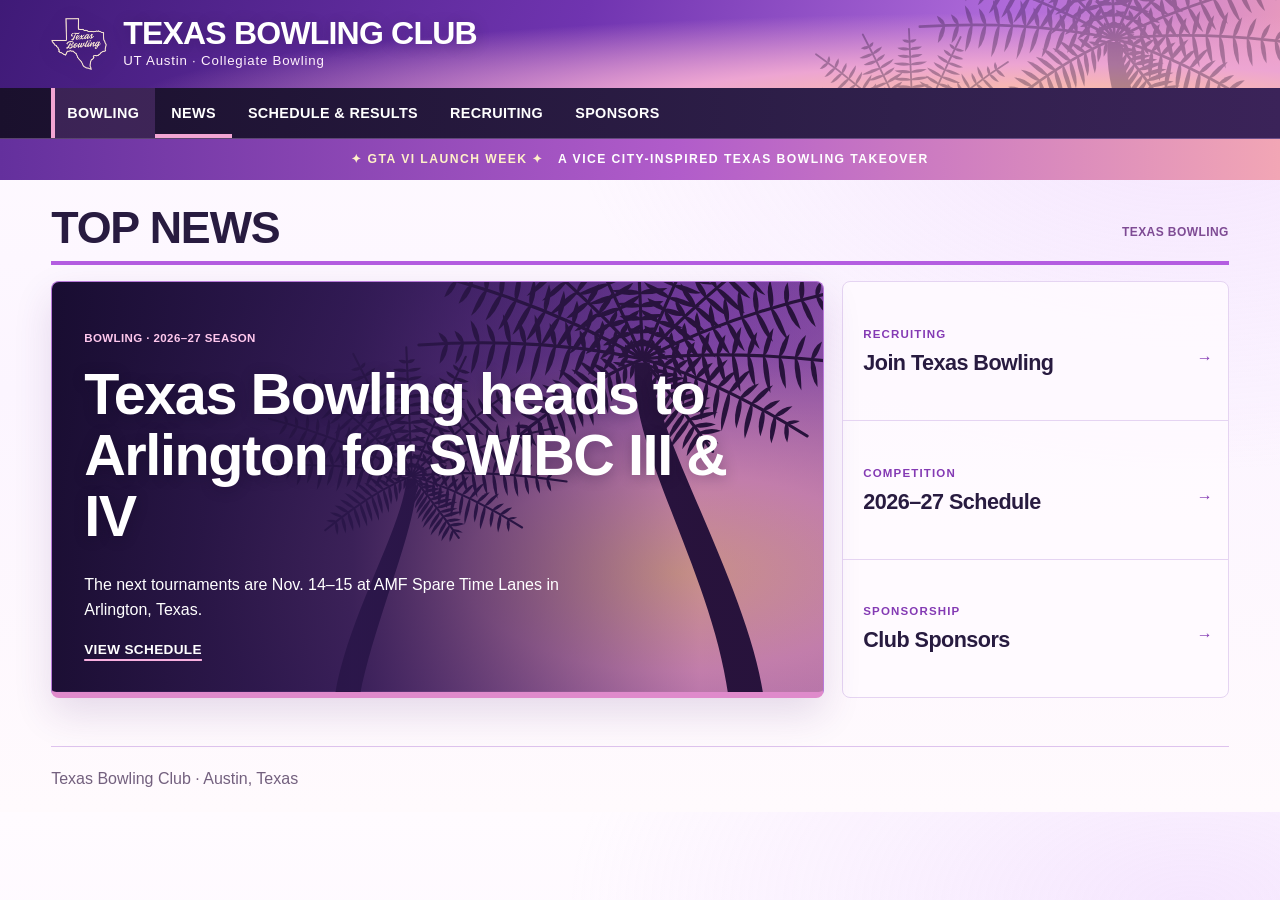
==== commit ccca2397: "Improve Texas Bowling Club search appearance and add canonical page URLs" ====
--- a/news.html
+++ b/news.html
@@ -2,8 +2,9 @@
 <html lang="en">
 <meta charset="utf-8">
 <meta name="viewport" content="width=device-width,initial-scale=1">
-<title>News | Texas Bowling Club</title>
-<meta name="description" content="Meet the Texas Bowling Club at UT Austin and follow its first collegiate season.">
+<title>Texas Bowling Club News | UT Austin</title>
+<link rel="canonical" href="https://texasbowlingclub.github.io/texas-bowling-club/news.html">
+<meta name="description" content="News and updates from the Texas Bowling Club at UT Austin, including tournaments, recruiting, and the 2026–27 collegiate bowling season.">
 <link rel="stylesheet" href="athletics.css">
 <link rel="stylesheet" href="gta6-theme.css">
 <header class="masthead"><div class="shell brand"><img src="logo-mark.webp" alt=""><div><strong>Texas Bowling Club</strong><span>UT Austin · Collegiate Bowling</span></div></div></header>
--- a/gta6-theme.css
+++ b/gta6-theme.css
@@ -192,3 +192,34 @@
   .nav-band a, .quicklinks a { transition: none; }
   .quicklinks a:hover { transform: none; }
 }
+
+/* Coordinated launch-week banner on every club page. */
+.launch-strip {
+  background: linear-gradient(90deg, #64309d 0%, #b15cca 53%, #f2a6b5 100%);
+  color: #fff;
+  padding: 11px 16px;
+  text-align: center;
+  font-size: .76rem;
+  font-weight: 900;
+  letter-spacing: .12em;
+  text-transform: uppercase;
+}
+.launch-strip span { color: #fff1c8; }
+
+/* Schedule-specific components that previously used burnt orange. */
+.tournament-row { border-bottom-color: #e4d0ef; }
+.tournament-row h3 a, .back-link, .source-links a { color: #7637b9; }
+.tournament-row p, .result-note { color: #665874; }
+.result-card {
+  background: linear-gradient(140deg, #f4e8fd, #fff1fa);
+  border-top-color: #b45de1;
+  border-radius: 8px;
+}
+.placing { color: #7b38b6; }
+.results-table th, .results-table td { border-bottom-color: #e5d4f2; }
+.results-table thead { background: #241538; color: #fff; }
+.results-table tbody tr:nth-child(even) { background: #f8edfc; }
+
+@media (max-width: 720px) {
+  .launch-strip { font-size: .64rem; letter-spacing: .06em; }
+}
